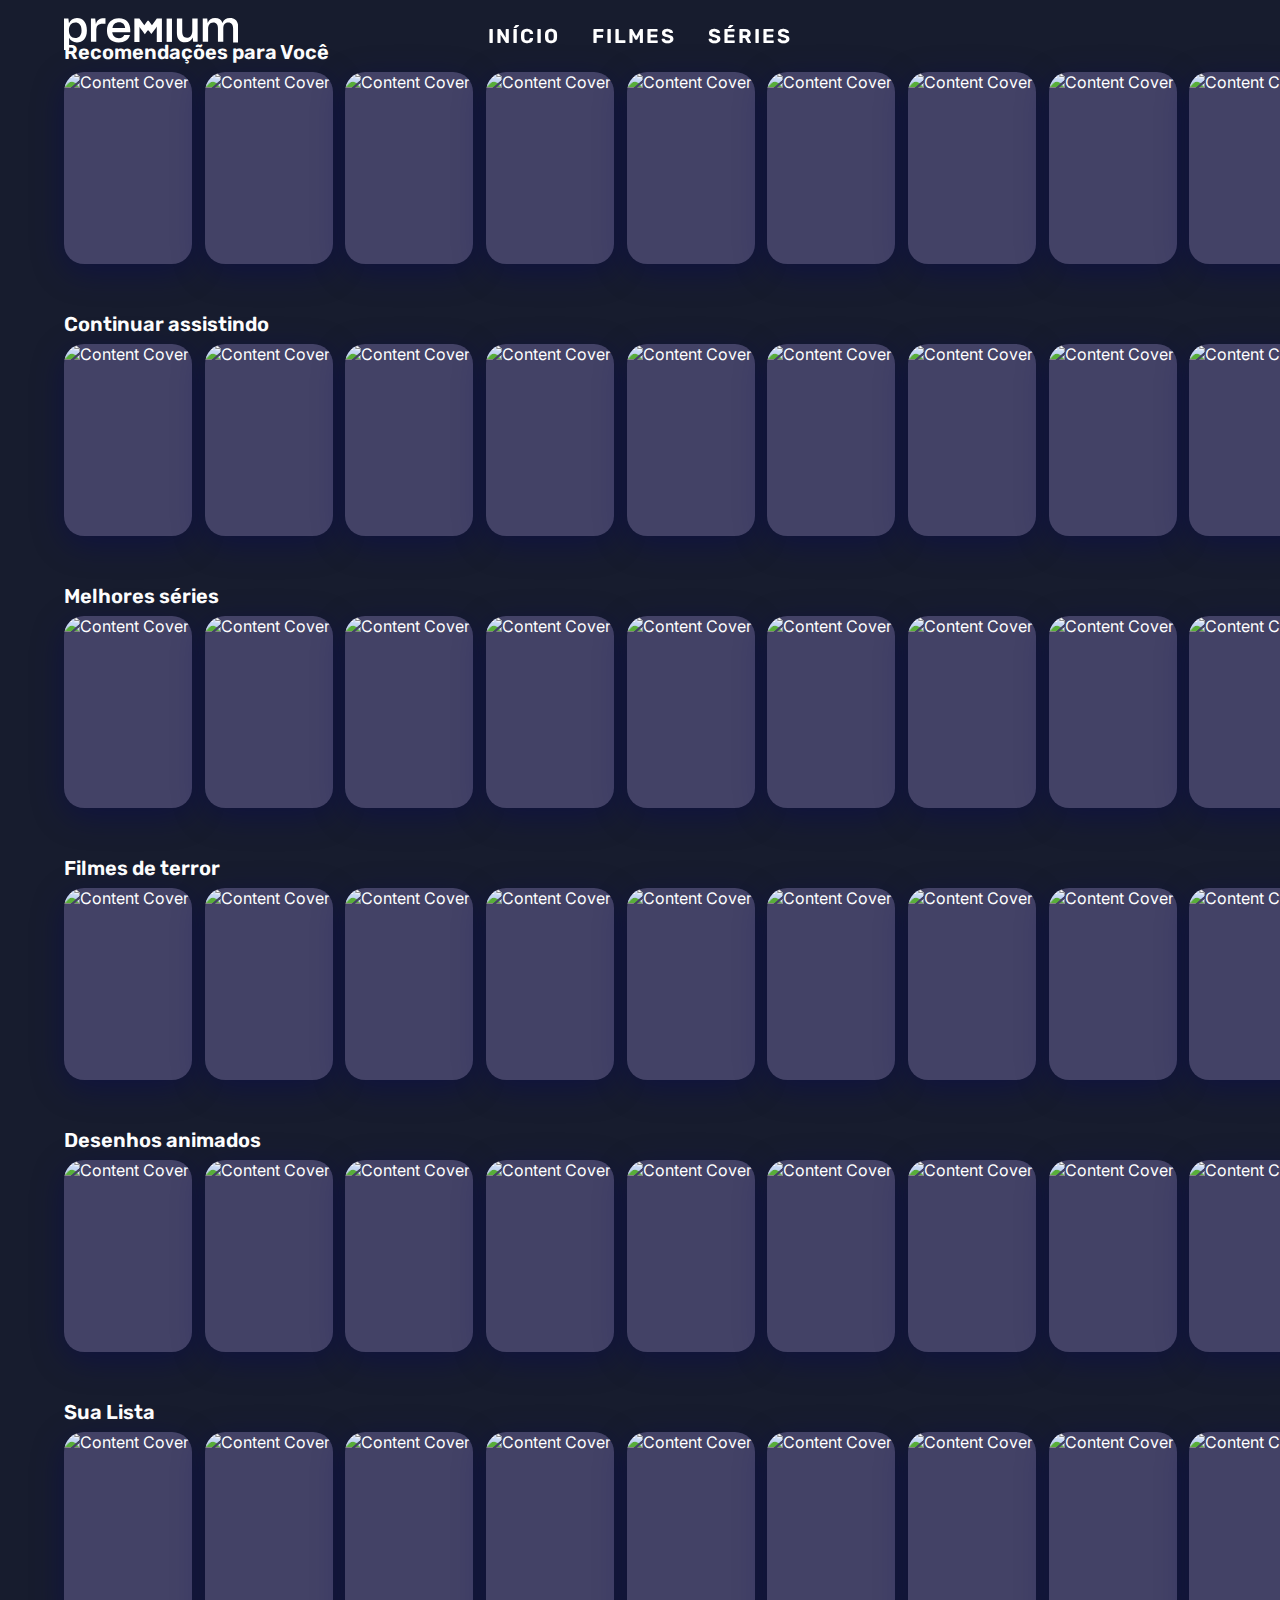
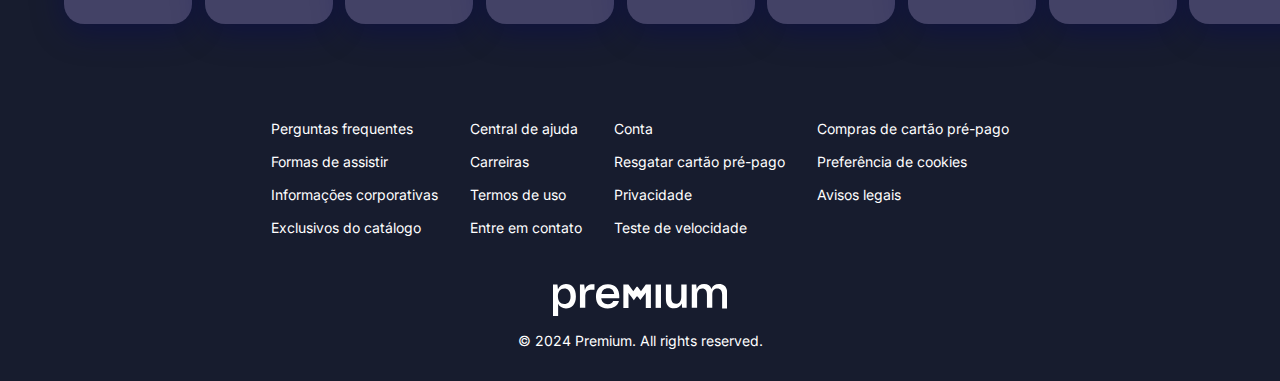
==== home.html @ 7eb05e2a "Add home page and favicon" ====
<!DOCTYPE html>
<html lang="pt-br">
  <head>
    <title>Premium</title>
    <meta charset="UTF-8" />
    <meta name="viewport" content="width=device-width, initial-scale=1.0" />

    <script src="https://kit.fontawesome.com/fde0a8fd48.js" crossorigin="anonymous"></script>
    <link rel="stylesheet" href="/styles/shared/general.css" />
    <link rel="stylesheet" href="/styles/shared/header.css" />
    <link rel="stylesheet" href="/styles/shared/footer.css" />
    <link rel="stylesheet" href="/styles/home.css" />
  </head>

  <body>
    <main>

      <!-- BARRA DE NAVEGAÇÃO -->
      <header class="header">
        <div>
          <a href="home.html">
            <svg id="logo" xmlns="http://www.w3.org/2000/svg" viewBox="0 0 815 149.66">
            <g fill="currentColor">
              <path d="M0,2.66h20.6l2.65,22.23C29.1,10.07,41.77,0,60.68,0c28.17,0,46.32,20.33,46.32,57v2.66c0,35.91-19.47,54.53-46.7,54.53-17.96,0-30.06-8.17-36.3-21.47v56.94H0V2.66ZM82,59.17v-2.29c0-23.49-12.03-35.9-29.02-35.9-18.14,0-29.98,13.94-29.98,35.52v1.91c0,21.19,11.27,34.75,29.4,34.75s29.6-12.22,29.6-33.99Z"/>
              <path d="M126,2.66h19.98l3.4,26.99c4.4-18.8,16.6-27.99,38.19-27.99h6.43v25h-10.94c-25.92,0-32.06,9.02-32.06,34.02v50.98h-25V2.66Z"/>
              <path d="M201,59.88v-2.64c0-34.48,21.65-56.53,55.64-56.53,37.6,0,53.36,26.76,53.36,54.45v11.49h-84.31c2.09,17.71,13.1,27.51,31.14,27.51,13.1,0,21.08-5.28,24.88-14.51h26.78c-6.46,21.86-24.12,34.86-52.6,34.86-36.84,0-54.88-21.1-54.88-54.64ZM226.81,46.66h59.28c-1.71-16.72-10.83-27.17-28.31-27.17s-28.31,9.88-30.97,27.17Z"/>
              <path d="M480,2.66h25v109h-25V2.66Z"/>
              <path d="M528,70.15V2.66h25v60.8c0,17.1,5.31,28.88,22.17,28.88s24.83-13.49,24.83-32.87V2.66h25v109h-20.88l-2.28-20.85c-5.69,14.22-17.46,23.13-35.31,23.13-26.01,0-38.53-16.68-38.53-43.79Z"/>
              <path d="M776.5.31c-17.67,0-29.83,8.93-35.34,22.8-4.75-14.25-15.77-22.8-34.39-22.8-17.29,0-28.88,8.93-34.58,22.61l-2.28-20.26h-20.9v109h25v-58.52c0-18.81,7.76-31.73,23.85-31.73s22.15,12.35,22.15,27.74v62.51h25v-61.94c0-16.53,6.71-28.31,23-28.31s23,11.59,23,28.69v64.73h24V43.82c.26-27.17-12.85-43.51-38.5-43.51Z"/>
              <polygon points="457.9 2.83 457.9 112.66 433.94 112.66 433.94 39.92 429.91 46.73 420.9 58.54 408.42 75.12 395.98 58.07 390.84 58.07 378.13 75.65 365.51 58.69 356.32 46.52 353.06 40.89 353.06 112.66 329.1 112.66 329.1 2.83 352.72 2.83 375.51 33.75 390.84 12.55 395.98 12.55 411.37 33.62 434.18 2.83 457.9 2.83"/>
            </g>
            </svg>
          </a>
        </div>

        <nav class="navbar">
          <a class="nav-link" href="home.html"><span class="text-xxl">Início</span></a>
          <a class="nav-link" href="#"><span class="text-xxl">Filmes</span></a>
          <a class="nav-link" href="#"><span class="text-xxl">Séries</span></a>
        </nav>

        <div class="header-icons">
          <div class="search-container icon-box glass-hover">
            <input class="search-bar" type="text" placeholder="Buscar filmes ou séries">
            <button class="search-icon"><i class="fa-solid fa-magnifying-glass"></i></button>
          </div>

          <!-- <a href="#" class="icon-box glass-hover"><i class="fa-solid fa-magnifying-glass"></i></a> -->
          <a href="#" class="icon-box glass-hover"><i class="fa-regular fa-bookmark"></i></a>
          <a href="#" class="icon-box glass-hover"><i class="fa-regular fa-user"></i></a>
        </div>
      </header>

      <!-- BLOCO DO FILME -->
      <section class="page-content">

        <section class="home-row">
          <span class="row-title">Recomendações para Você</span>
          
          <div class="content-slider">
            <a href="#"><img src="https://a.ltrbxd.com/resized/film-poster/5/1/5/2/3/51523-city-of-god-0-1000-0-1500-crop.jpg?v=7517ea94ce" alt="Content Cover"></a>

            <a href="#"><img src="https://a.ltrbxd.com/resized/sm/upload/hf/o9/fn/p4/adogswill-ms-0-1000-0-1500-crop.jpg" alt="Content Cover"></a>

            <a href="#"><img src="https://a.ltrbxd.com/resized/film-poster/7/0/5/2/2/1/705221-furiosa-a-mad-max-saga-0-1000-0-1500-crop.jpg" alt="Content Cover"></a>

            <a href="#"><img src="https://a.ltrbxd.com/resized/film-poster/6/1/7/4/4/3/617443-dune-part-two-0-1000-0-1500-crop.jpg" alt="Content Cover"></a>

            <a href="#"><img src="https://a.ltrbxd.com/resized/film-poster/4/6/2/8/7/0/462870-deadpool-wolverine-0-1000-0-1500-crop.jpg?v=1aa778d2c6" alt="Content Cover"></a>

            <a href="#"><img src="https://a.ltrbxd.com/resized/film-poster/9/2/1/5/7/8/921578-inside-out-2-0-1000-0-1500-crop.jpg?v=efa25e5cca" alt="Content Cover"></a>

            <a href="#"><img src="https://a.ltrbxd.com/resized/film-poster/6/1/9/5/1/0/619510-the-hunger-games-the-ballad-of-songbirds-snakes-0-1000-0-1500-crop.jpg?v=180f24b89f" alt="Content Cover"></a>

            <a href="#"><img src="https://a.ltrbxd.com/resized/alternative-poster/7/1/0/3/5/2/p/1eqYQyHr5bTXv6jtrQHN26LbBFv-0-1000-0-1500-crop.jpg?v=d8da349268" alt="Content Cover"></a>

            <a href="#"><img src="https://a.ltrbxd.com/resized/film-poster/2/7/7/0/6/4/277064-barbie-0-1000-0-1500-crop.jpg?v=1b83dc7a71" alt="Content Cover"></a>

            <a href="#"><img src="https://a.ltrbxd.com/resized/film-poster/7/5/5/5/6/4/755564-the-holdovers-0-1000-0-1500-crop.jpg?v=99bbdd8955" alt="Content Cover"></a>
          </div>
        </section>

        <section class="home-row">
          <span class="row-title">Continuar assistindo</span>
        
          <div class="content-slider">
            <a href="#"><img src="https://a.ltrbxd.com/resized/sm/upload/hf/o9/fn/p4/adogswill-ms-0-1000-0-1500-crop.jpg" alt="Content Cover"></a>

            <a href="#"><img src="https://a.ltrbxd.com/resized/alternative-poster/7/8/4/3/2/8/p/bAFmcrCpXsJis5q0aaXvCz3dTiX-0-1000-0-1500-crop.jpg?v=0d462642e3" alt="Content Cover"></a>

            <a href="#"><img src="https://a.ltrbxd.com/resized/film-poster/8/2/2/0/9/3/822093-anatomy-of-a-fall-0-1000-0-1500-crop.jpg?v=4efab8aedc" alt="Content Cover"></a>

            <a href="#"><img src="https://a.ltrbxd.com/resized/film-poster/5/7/8/7/7/4/578774-kingdom-of-the-planet-of-the-apes-0-1000-0-1500-crop.jpg" alt="Content Cover"></a>

            <a href="#"><img src="https://a.ltrbxd.com/resized/sm/upload/8v/f1/qw/aa/bg7K6VtUG7Ew70gQj6SSroD5d4R-0-1000-0-1500-crop.jpg" alt="Content Cover"></a>

            <a href="#"><img src="https://a.ltrbxd.com/resized/film-poster/7/0/6/0/8/3/706083-wonka-0-1000-0-1500-crop.jpg?v=d4bd6afd7f" alt="Content Cover"></a>

            <a href="#"><img src="https://a.ltrbxd.com/resized/film-poster/7/6/4/8/9/0/764890-the-iron-claw-0-1000-0-1500-crop.jpg?v=321a07c4f2" alt="Content Cover"></a>

            <a href="#"><img src="https://a.ltrbxd.com/resized/film-poster/5/4/2/0/0/5/542005-teenage-mutant-ninja-turtles-mutant-mayhem-0-1000-0-1500-crop.jpg?v=1b29c3c041" alt="Content Cover"></a>

            <a href="#"><img src="https://a.ltrbxd.com/resized/film-poster/9/5/2/8/1/2/952812-american-fiction-0-1000-0-1500-crop.jpg?v=fbc2c6daf1" alt="Content Cover"></a>

            <a href="#"><img src="https://a.ltrbxd.com/resized/film-poster/4/7/0/4/8/47048-the-exorcist-0-1000-0-1500-crop.jpg?v=897c9aa211" alt="Content Cover"></a>
          </div>
        </section>
        
        <section class="home-row">
          <span class="row-title">Melhores séries</span>
        
          <div class="content-slider">
            <a href="#"><img src="https://i.pinimg.com/736x/e4/6a/57/e46a5791f5dfbf78ba6a5c0e56dc497e.jpg" alt="Content Cover"></a>

            <a href="#"><img src="https://i.pinimg.com/564x/2c/97/3b/2c973ba951f5068992cb6c814704445b.jpg" alt="Content Cover"></a>

            <a href="#"><img src="https://i.pinimg.com/564x/a8/23/27/a8232744273102c0bf70e2310cc5dc37.jpg" alt="Content Cover"></a>

            <a href="#"><img src="https://i.pinimg.com/564x/fb/38/8e/fb388e9d77de6870698784a0af933c0e.jpg" alt="Content Cover"></a>

            <a href="#"><img src="https://i.pinimg.com/564x/d0/28/8b/d0288b5c796334301d01c36493f5205b.jpg" alt="Content Cover"></a>

            <a href="#"><img src="https://i.pinimg.com/736x/12/89/06/1289062d273498c618229deaf74338e9.jpg" alt="Content Cover"></a>

            <a href="#"><img src="https://i.pinimg.com/564x/90/76/ef/9076eff980900fb73a3ebcb2ddfc170e.jpg" alt="Content Cover"></a>

            <a href="#"><img src="https://i.pinimg.com/564x/99/7e/8b/997e8b577cef7695a2e6e82b309147e2.jpg" alt="Content Cover"></a>

            <a href="#"><img src="https://i.pinimg.com/564x/20/0d/d4/200dd4685d86de8a7dc8c2edca19c80d.jpg" alt="Content Cover"></a>

            <a href="#"><img src="https://i.pinimg.com/564x/d1/4e/79/d14e790460639ba28131018df6e95e09.jpg" alt="Content Cover"></a>
          </div>
        </section>

        <section class="home-row">
          <span class="row-title">Filmes de terror</span>
          
          <div class="content-slider">
            <a href="#"><img src="https://a.ltrbxd.com/resized/sm/upload/8v/f1/qw/aa/bg7K6VtUG7Ew70gQj6SSroD5d4R-0-1000-0-1500-crop.jpg" alt="Content Cover"></a>
            
            <a href="#"><img src="https://a.ltrbxd.com/resized/film-poster/6/8/2/5/4/7/682547-nope-0-1000-0-1500-crop.jpg?v=d6a6158cc3" alt="Content Cover"></a>

            <a href="#"><img src="https://a.ltrbxd.com/resized/film-poster/3/7/0/1/7/8/370178-the-first-omen-0-1000-0-1500-crop.jpg?v=ee3160fca0" alt="Content Cover"></a>

            <a href="#"><img src="https://a.ltrbxd.com/resized/sm/upload/7s/m2/bw/d0/caoYMcjUamGoBVy65i1AHJBvdzw-0-1000-0-1500-crop.jpg?v=88d9d6cce4" alt="Content Cover"></a>

            <a href="#"><img src="https://a.ltrbxd.com/resized/film-poster/3/5/3/1/1/7/353117-get-out-0-1000-0-1500-crop.jpg?v=136acec030" alt="Content Cover"></a>

            <a href="#"><img src="https://a.ltrbxd.com/resized/sm/upload/t3/qn/vs/p5/s5fH3GqFcHbi2F0NSBSh4KRNTc0-0-1000-0-1500-crop.jpg?v=01880125bb" alt="Content Cover"></a>

            <a href="#"><img src="https://a.ltrbxd.com/resized/film-poster/4/7/0/4/8/47048-the-exorcist-0-1000-0-1500-crop.jpg?v=897c9aa211" alt="Content Cover"></a>

            <a href="#"><img src="https://a.ltrbxd.com/resized/film-poster/4/3/3/8/6/3/433863-the-lighthouse-0-1000-0-1500-crop.jpg?v=ee97005537" alt="Content Cover"></a>

            <a href="#"><img src="https://a.ltrbxd.com/resized/sm/upload/w3/47/76/am/6uDpMsdn8bbZScDptbika5JEtSH-0-1000-0-1500-crop.jpg?v=ee603d8e3b" alt="Content Cover"></a>

            <a href="#"><img src="https://a.ltrbxd.com/resized/film-poster/6/7/7/5/7/1/677571-the-black-phone-0-1000-0-1500-crop.jpg?v=45a499c08d" alt="Content Cover"></a>
          </div>
        </section>

        <section class="home-row">
          <span class="row-title">Desenhos animados</span>
        
          <div class="content-slider">
            <a href="#"><img src="https://www.boredpanda.com/blog/wp-content/uploads/2022/03/cartoon-shows-45-6242f05ae46e7__700.jpg" alt="Content Cover"></a>

            <a href="#"><img src="https://i.pinimg.com/originals/c5/b5/d1/c5b5d18eae64dbfea483cc2752add3df.jpg" alt="Content Cover"></a>

            <a href="#"><img src="https://www.boredpanda.com/blog/wp-content/uploads/2022/03/cartoon-shows-16-6242bd8ef0444__700.jpg" alt="Content Cover"></a>

            <a href="#"><img src="https://www.boredpanda.com/blog/wp-content/uploads/2022/03/cartoon-shows-28-6242c166a52cc__700.jpg" alt="Content Cover"></a>

            <a href="#"><img src="https://www.boredpanda.com/blog/wp-content/uploads/2023/09/65128ea8c3b6e_cartoon-shows.jpg" alt="Content Cover"></a>

            <a href="#"><img src="https://www.boredpanda.com/blog/wp-content/uploads/2022/03/cartoon-shows-23-6242c02e769ef__700.jpg" alt="Content Cover"></a>

            <a href="#"><img src="https://www.boredpanda.com/blog/wp-content/uploads/2022/03/cartoon-shows-4-6242afae9e0ce__700.jpg" alt="Content Cover"></a>

            <a href="#"><img src="https://www.boredpanda.com/blog/wp-content/uploads/2022/03/cartoon-shows-48-6242f117308fd__700.jpg" alt="Content Cover"></a>

            <a href="#"><img src="https://www.boredpanda.com/blog/wp-content/uploads/2022/03/cartoon-shows-56-6242fe199727c__700.jpg" alt="Content Cover"></a>

            <a href="#"><img src="https://a.ltrbxd.com/resized/film-poster/4/7/0/4/8/47048-the-exorcist-0-1000-0-1500-crop.jpg?v=897c9aa211" alt="Content Cover"></a>
          </div>
        </section>

        <section class="home-row">
          <span class="row-title">Sua Lista</span>
        
          <div class="content-slider">
            <a href="#"><img src="https://a.ltrbxd.com/resized/sm/upload/xk/25/lu/0m/mi2Axov7Hy20wieoGfrbqDWLjSr-0-1000-0-1500-crop.jpg?v=dd1e90619a" alt="Content Cover"></a>

            <a href="#"><img src="https://a.ltrbxd.com/resized/sm/upload/g4/4m/0c/6s/rD8SvOTCCJ2VIpIV7GUwUKD1Kzc-0-1000-0-1500-crop.jpg?v=e780d1b7d3" alt="Content Cover"></a>

            <a href="#"><img src="https://i.pinimg.com/564x/87/21/46/872146374c2ab39530a7893063515b59.jpg" alt="Content Cover"></a>

            <a href="#"><img src="https://i.pinimg.com/564x/33/27/cd/3327cd760f8506e801d02579e9ff8962.jpg" alt="Content Cover"></a>

            <a href="#"><img src="https://a.ltrbxd.com/resized/film-poster/4/6/2/8/7/0/462870-deadpool-wolverine-0-1000-0-1500-crop.jpg?v=1aa778d2c6" alt="Content Cover"></a>

            <a href="#"><img src="https://i.pinimg.com/564x/bb/19/dd/bb19dd3b624ad5d9e625584a7236bcf5.jpg" alt="Content Cover"></a>

            <a href="#"><img src="https://a.ltrbxd.com/resized/film-poster/4/0/6/7/7/5/406775-joker-0-1000-0-1500-crop.jpg?v=e4ea7f98cc" alt="Content Cover"></a>

            <a href="#"><img src="https://i.pinimg.com/564x/13/27/1f/13271ffeb3c19539e0710f1c08e93612.jpg" alt="Content Cover"></a>

            <a href="#"><img src="https://a.ltrbxd.com/resized/film-poster/4/9/0/6/2/49062-howl-s-moving-castle-0-1000-0-1500-crop.jpg?v=fde81bda52" alt="Content Cover"></a>

            <a href="#"><img src="https://a.ltrbxd.com/resized/sm/upload/xx/io/jp/45/the-truman-show-0-1000-0-1500-crop.jpg?v=704ba393f7" alt="Content Cover"></a>
          </div>
        </section>

      </section>

      <footer class="footer">
        <div class="footer-wrapper">
          <div class="footer-container">
            <div>
              <ul>
                <li><a class="link-primary" href="#">Perguntas frequentes</a></li>
                <li><a class="link-primary" href="#">Formas de assistir</a></li>
                <li><a class="link-primary" href="#">Informações corporativas</a></li>
                <li><a class="link-primary" href="#">Exclusivos do catálogo</a></li>
              </ul>
            </div>

            <div>
              <ul>
                <li><a class="link-primary" href="#">Central de ajuda</a></li>
                <li><a class="link-primary" href="#">Carreiras</a></li>
                <li><a class="link-primary" href="#">Termos de uso</a></li>
                <li><a class="link-primary" href="#">Entre em contato</a></li>
              </ul>
            </div>
            <div>
                <ul>
                <li><a class="link-primary" href="#">Conta</a></li>
                <li><a class="link-primary" href="#">Resgatar cartão pré-pago</a></li>
                <li><a class="link-primary" href="#">Privacidade</a></li>
                <li><a class="link-primary" href="#">Teste de velocidade</a></li>

                </ul>
            </div>
            <div>
              <ul>
                <li><a class="link-primary" href="#">Compras de cartão pré-pago</a></li>
                <li><a class="link-primary" href="#">Preferência de cookies</a></li>
                <li><a class="link-primary" href="#">Avisos legais</a></li>
              </ul>
            </div>
          </div>

          <div class="logo-container">
            <svg id="logo" xmlns="http://www.w3.org/2000/svg" viewBox="0 0 815 149.66">
              <g fill="currentColor">
                <path d="M0,2.66h20.6l2.65,22.23C29.1,10.07,41.77,0,60.68,0c28.17,0,46.32,20.33,46.32,57v2.66c0,35.91-19.47,54.53-46.7,54.53-17.96,0-30.06-8.17-36.3-21.47v56.94H0V2.66ZM82,59.17v-2.29c0-23.49-12.03-35.9-29.02-35.9-18.14,0-29.98,13.94-29.98,35.52v1.91c0,21.19,11.27,34.75,29.4,34.75s29.6-12.22,29.6-33.99Z"/>
                <path d="M126,2.66h19.98l3.4,26.99c4.4-18.8,16.6-27.99,38.19-27.99h6.43v25h-10.94c-25.92,0-32.06,9.02-32.06,34.02v50.98h-25V2.66Z"/>
                <path d="M201,59.88v-2.64c0-34.48,21.65-56.53,55.64-56.53,37.6,0,53.36,26.76,53.36,54.45v11.49h-84.31c2.09,17.71,13.1,27.51,31.14,27.51,13.1,0,21.08-5.28,24.88-14.51h26.78c-6.46,21.86-24.12,34.86-52.6,34.86-36.84,0-54.88-21.1-54.88-54.64ZM226.81,46.66h59.28c-1.71-16.72-10.83-27.17-28.31-27.17s-28.31,9.88-30.97,27.17Z"/>
                <path d="M480,2.66h25v109h-25V2.66Z"/>
                <path d="M528,70.15V2.66h25v60.8c0,17.1,5.31,28.88,22.17,28.88s24.83-13.49,24.83-32.87V2.66h25v109h-20.88l-2.28-20.85c-5.69,14.22-17.46,23.13-35.31,23.13-26.01,0-38.53-16.68-38.53-43.79Z"/>
                <path d="M776.5.31c-17.67,0-29.83,8.93-35.34,22.8-4.75-14.25-15.77-22.8-34.39-22.8-17.29,0-28.88,8.93-34.58,22.61l-2.28-20.26h-20.9v109h25v-58.52c0-18.81,7.76-31.73,23.85-31.73s22.15,12.35,22.15,27.74v62.51h25v-61.94c0-16.53,6.71-28.31,23-28.31s23,11.59,23,28.69v64.73h24V43.82c.26-27.17-12.85-43.51-38.5-43.51Z"/>
                <polygon points="457.9 2.83 457.9 112.66 433.94 112.66 433.94 39.92 429.91 46.73 420.9 58.54 408.42 75.12 395.98 58.07 390.84 58.07 378.13 75.65 365.51 58.69 356.32 46.52 353.06 40.89 353.06 112.66 329.1 112.66 329.1 2.83 352.72 2.83 375.51 33.75 390.84 12.55 395.98 12.55 411.37 33.62 434.18 2.83 457.9 2.83"/>
              </g>
            </svg>
            <span>© 2024 Premium. All rights reserved.</span>
          </div>
        </div>
      </footer>
    </main>
  
  </body>
</html>
---- styles/shared/general.css ----
@import url("https://fonts.googleapis.com/css2?family=Inter:ital,opsz,wght@0,14..32,100..900;1,14..32,100..900&family=Rubik:ital,wght@0,300..900;1,300..900&display=swap");

/* ---------- UTILS ---------- */
:root {
  --alt-ff: "Rubik", sans-serif;

  --size-xxxs: 0.25rem;
  --size-xxs: 0.5rem;
  --size-xs: 0.75rem;
  --size-s: 0.875rem;
  --size-m: 1rem;
  --size-l: 1.25rem;
  --size-xl: 1.5rem;
  --size-xxl: 2rem;
  --size-xxxl: 4rem;

  --main-clr: #f55e00;
  --alt-clr: #e6b91e;
  --main-text-clr: #fff;
  --sec-text-clr: #ababab;
  --bg-clr: #171c2e;
  --sec-bg-clr: #434266;

  font-family: "Inter", sans-serif;
  font-size: 100%;
}
:root:focus {
  border-radius: 4px;
  margin: 4px;
  outline: outset 1px solid white;
}
* {
  box-sizing: border-box;
  padding: 0;
  margin: 0;
  transition: 0.2s;
}

body {
  position: relative;
  width: 100%;
  height: 100%;

  color: white;
  background-color: var(--bg-clr);
}

main {
  display: grid;
  position: relative;
  grid-template-areas:
    ". header ."
    ". content ."
    "footer footer footer";
  grid-template-columns: 1fr 90% 1fr;
}
.header {grid-area: header;}
.page-content {grid-area: content;}
.footer {grid-area: footer;}

a {
  text-decoration: none;
  color: unset;
}

img {
  object-fit: cover;
  width: 100%;
  height: 100%;
}

.link-primary:hover {
  text-decoration: underline;
  color: var(--main-clr);
}
.btn {
  --r: var(--size-s);
  box-shadow: 0 8px 32px 0 rgba(0, 0, 96, 0.35);
  background-color: var(--sec-bg-clr);
  color: var(--main-text-clr);

  border-radius: var(--r);
  border: none;
  cursor: pointer;
}
.btn:hover {
  background-color: var(--main-clr);
  color: var(--bg-clr);
}
.glass,
.glass-hover:hover {
  background: rgba(255, 255, 255, 0.2);
  box-shadow: 0 8px 32px 0 rgba(31, 38, 135, 0.37);
  backdrop-filter: blur(4px);
  border-radius: var(--r);
  border: 1px solid rgba(255, 255, 255, 0.18);
}

.content-slider {
  display: grid;
  grid-auto-flow: column;
  grid-auto-columns: max(10%, 128px);
  gap: max(1.1%, 0.75rem);
  overflow-y: visible;  
  /* overflow-x: hidden; */
}
.content-slider a {
  box-shadow: 0 8px 32px 0 rgba(0, 0, 96, 0.35);
  
  aspect-ratio: 2 / 3 ;
  border-radius: 1.25rem;
  background-color: var(--sec-bg-clr);
  overflow: hidden;
}
.content-slider a:hover{
  transform: scale(1.05);
}
---- styles/shared/header.css ----
.header {
  position: sticky;

  top: 1rem;
  display: grid;
  grid-template-columns: 1fr 2fr 1fr;

  align-items: center;
  gap: 1rem;
  /* background-color: yellowgreen; */

  --r: 1rem;
}
.header.glass {
  padding: 1rem;
  margin-inline: -1rem;
}
.header > * {
  display: flex;
}
#logo {
  height: 2rem;
}
.navbar {
  justify-self: center;
}
.nav-link {
  --clr: var(--main-text-clr);
  --spacing: var(--size-xxs);
  color: var(--clr);
  font-family: var(--alt-ff);
  font-size: var(--size-l);
  font-weight: 600;
  letter-spacing: 2px;

  text-transform: uppercase;
  padding: var(--spacing) 1rem;
}
.nav-link > * {
  position: relative;
}

.nav-link:hover > *::after,
.nav-link[active] > *::after {
  content: "";
  position: absolute;
  background-color: var(--clr);
  width: 100%;
  height: 0.25rem;
  border-radius: 100rem;
  left: 0;
  bottom: calc(var(--spacing) * -1);
}
.nav-link:hover {
  --clr: var(--sec-text-clr);
}
.nav-link[active] {
  --clr: var(--main-clr);
}

/*  */
.search-container {
  position: relative;;
  display: flex;
}
.search-bar,
.search-icon {
  color: var(--main-text-clr);
  border: none;
  outline: none;
  background-color: transparent;
}
.search-bar {
  display: none;
  padding: 0.75rem;
  padding-right: 4rem;
}
.search-container:focus .search-bar{
  display: block;
}
.header-icons {
  align-items: center;
  justify-content: end;
  gap: 0.5rem;
}
.icon-box,
.search-icon {
  display: flex;
  border: 1px solid transparent;
  cursor: pointer;
}
.header-icons svg {
  aspect-ratio: 1;
  font-size: 1rem;
  padding: 12px;
}
---- styles/shared/footer.css ----
.footer {
  margin-top: 4rem;
  /* background-color: black; */
  padding: 2rem 5%;
  width: 100%;
}
.footer-wrapper{
  display: flex;
  flex-direction: column;
  width: 50%;
  margin-inline: auto;
  
  gap: 3rem;
  font-size: 0.875rem;
  align-items: center;
}
.footer-container{
  display: grid;
  grid-auto-flow: column;
  grid-auto-columns: 1fr;

  gap: 2rem;
}
.footer-container ul{
  
  list-style: none;
  display: grid;
  gap: 1rem;
  width: max-content;
}
.logo-container{
  display: flex;
  gap: 1rem;
  align-items: center;
  flex-direction: column;
}
---- styles/home.css ----
.page-content{
  display: grid;
  gap: 3rem;
}

.row-title{
  font-size: 1.25rem;
  font-family: var(--alt-ff);
  font-weight: 600;
}

.home-row{
  display: grid;
  gap: 0.5rem
}
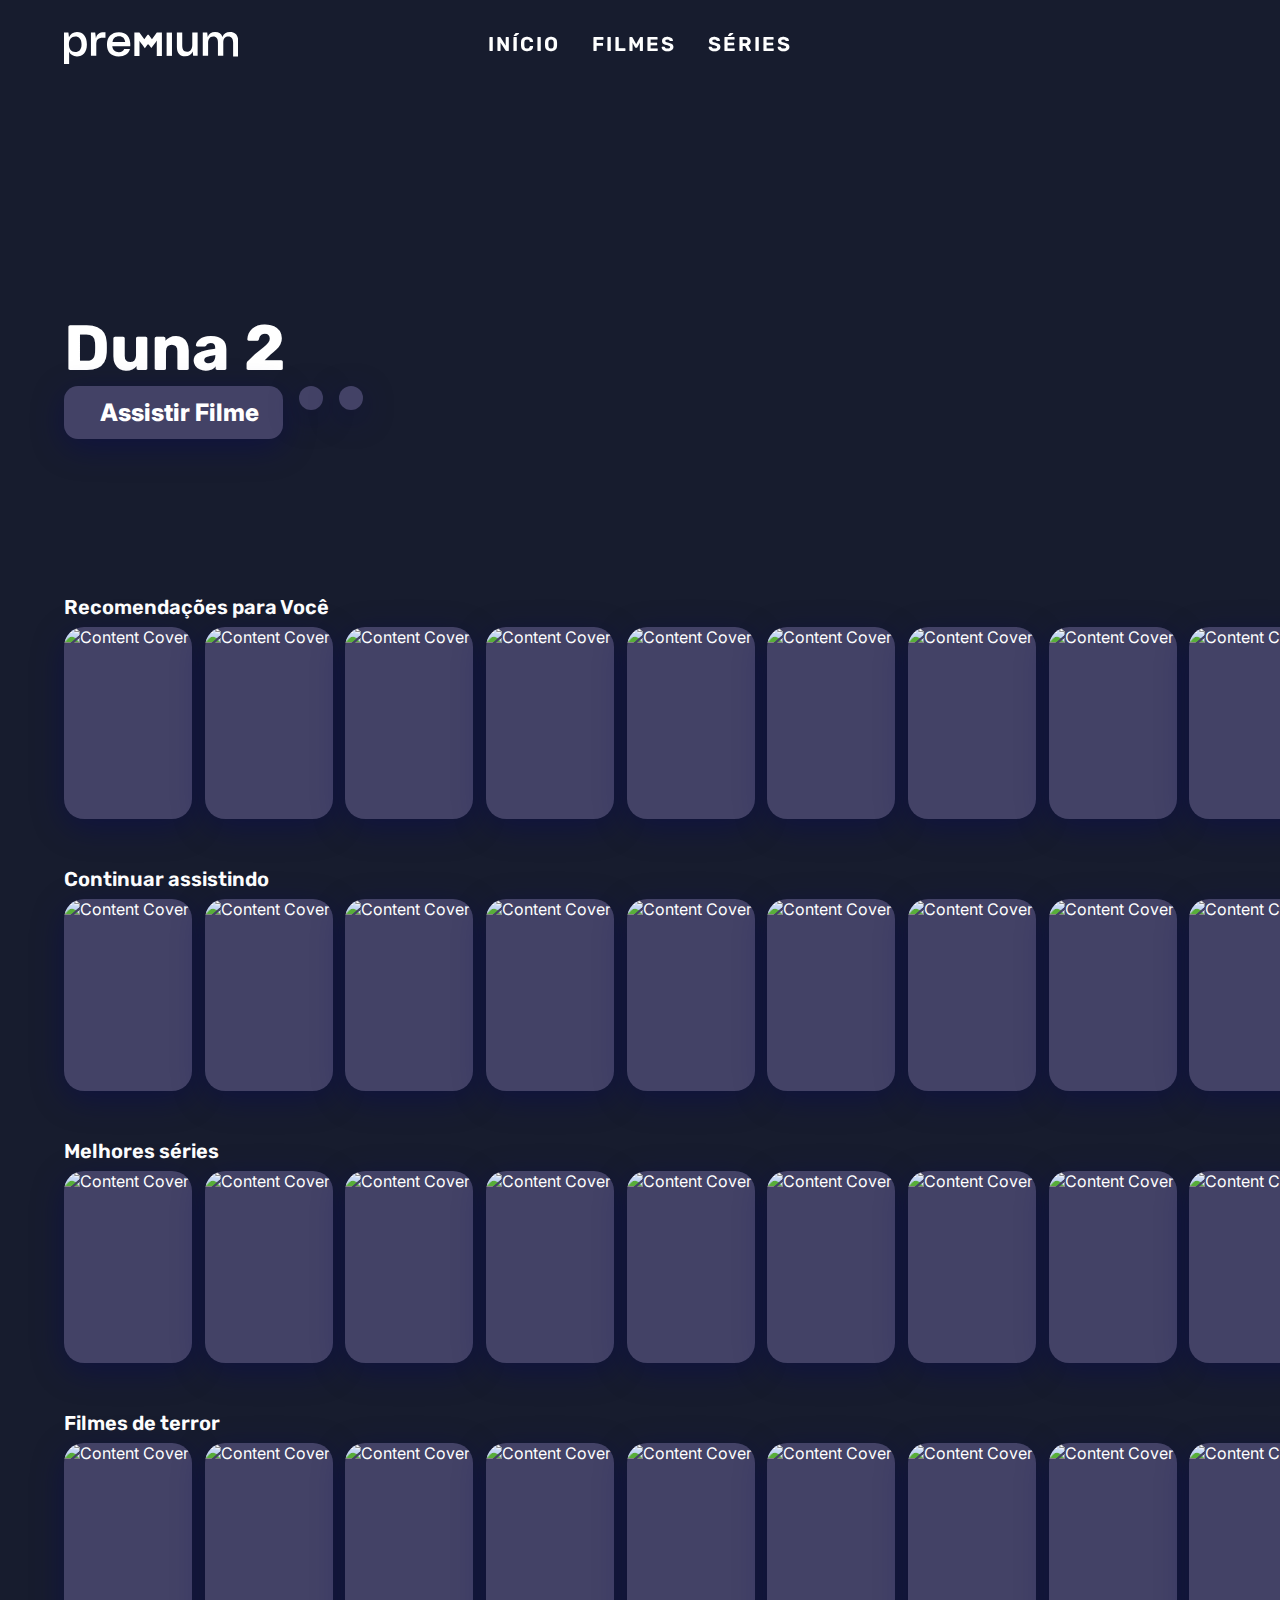
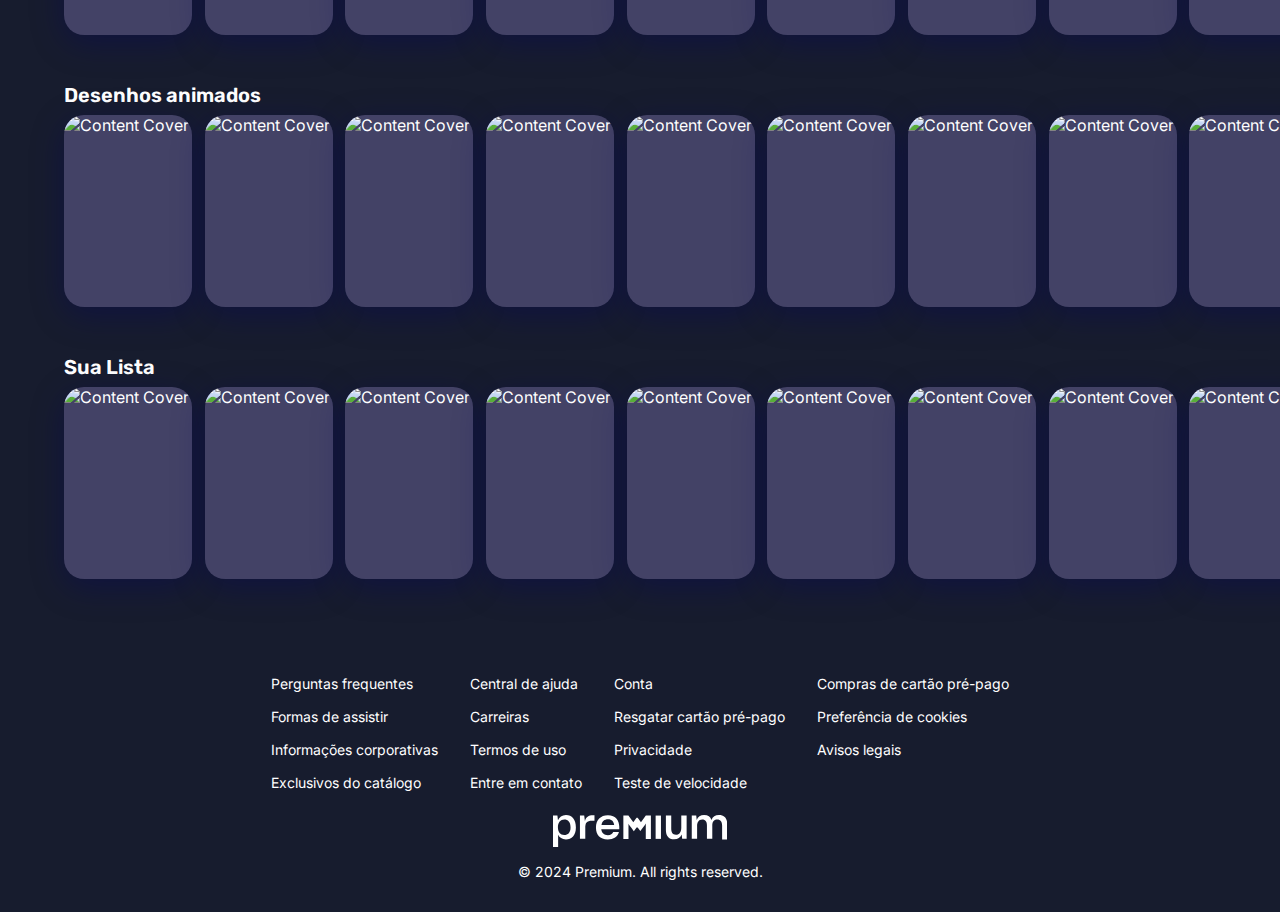
==== commit e59b9438: "Add responsiveness" ====
--- a/home.html
+++ b/home.html
@@ -4,21 +4,23 @@
     <title>Premium</title>
     <meta charset="UTF-8" />
     <meta name="viewport" content="width=device-width, initial-scale=1.0" />
-
-    <script src="https://kit.fontawesome.com/fde0a8fd48.js" crossorigin="anonymous"></script>
+    
+    <link rel="icon" type="image/x-icon" href="./assets/favicon.svg">
     <link rel="stylesheet" href="/styles/shared/general.css" />
     <link rel="stylesheet" href="/styles/shared/header.css" />
     <link rel="stylesheet" href="/styles/shared/footer.css" />
-    <link rel="stylesheet" href="/styles/home.css" />
+    <link rel="stylesheet" href="/styles/home.css"/>
+    <script src="https://kit.fontawesome.com/fde0a8fd48.js" crossorigin="anonymous"></script>
   </head>
 
   <body>
+    <div class="fade-out"></div>
     <main>
 
       <!-- BARRA DE NAVEGAÇÃO -->
       <header class="header">
-        <div>
-          <a href="home.html">
+        <div class="logo-wrapper">
+          <a class="logo-link" href="home.html">
             <svg id="logo" xmlns="http://www.w3.org/2000/svg" viewBox="0 0 815 149.66">
             <g fill="currentColor">
               <path d="M0,2.66h20.6l2.65,22.23C29.1,10.07,41.77,0,60.68,0c28.17,0,46.32,20.33,46.32,57v2.66c0,35.91-19.47,54.53-46.7,54.53-17.96,0-30.06-8.17-36.3-21.47v56.94H0V2.66ZM82,59.17v-2.29c0-23.49-12.03-35.9-29.02-35.9-18.14,0-29.98,13.94-29.98,35.52v1.91c0,21.19,11.27,34.75,29.4,34.75s29.6-12.22,29.6-33.99Z"/>
@@ -33,6 +35,8 @@
           </a>
         </div>
 
+        <i id="menu-icon" class="fa-solid fa-bars"></i>
+
         <nav class="navbar">
           <a class="nav-link" href="home.html"><span class="text-xxl">Início</span></a>
           <a class="nav-link" href="#"><span class="text-xxl">Filmes</span></a>
@@ -47,23 +51,44 @@
 
           <!-- <a href="#" class="icon-box glass-hover"><i class="fa-solid fa-magnifying-glass"></i></a> -->
           <a href="#" class="icon-box glass-hover"><i class="fa-regular fa-bookmark"></i></a>
+
           <a href="#" class="icon-box glass-hover"><i class="fa-regular fa-user"></i></a>
         </div>
       </header>
 
+
       <!-- BLOCO DO FILME -->
       <section class="page-content">
 
+        <section class="hero">
+          <h1 class="content-title">Duna 2</h1>
+            <div class="content-btns">
+              <button class="play-btn btn">
+                <span><i class="fa-solid fa-play"></i></span>
+                <span>Assistir Filme</span>
+              </button>
+              
+              <button class="content-btn btn">
+                <span><i class="fa-solid fa-film"></i></span>
+              </button>
+
+              <button class="content-btn btn">
+                <span><i class="fa-solid fa-plus"></i></span>
+              </button>
+            </div>
+        </section>
+
+
         <section class="home-row">
           <span class="row-title">Recomendações para Você</span>
           
           <div class="content-slider">
-            <a href="#"><img src="https://a.ltrbxd.com/resized/film-poster/5/1/5/2/3/51523-city-of-god-0-1000-0-1500-crop.jpg?v=7517ea94ce" alt="Content Cover"></a>
+            <a href="movie.html"><img src="https://a.ltrbxd.com/resized/film-poster/4/9/7/6/3/1/497631-spider-man-across-the-spider-verse-0-1000-0-1500-crop.jpg?v=f2acbf1b8a" alt="Content Cover"></a>
+
+            <a href=""><img src="https://a.ltrbxd.com/resized/film-poster/5/1/5/2/3/51523-city-of-god-0-1000-0-1500-crop.jpg?v=7517ea94ce" alt="Content Cover"></a>
 
             <a href="#"><img src="https://a.ltrbxd.com/resized/sm/upload/hf/o9/fn/p4/adogswill-ms-0-1000-0-1500-crop.jpg" alt="Content Cover"></a>
 
-            <a href="#"><img src="https://a.ltrbxd.com/resized/film-poster/7/0/5/2/2/1/705221-furiosa-a-mad-max-saga-0-1000-0-1500-crop.jpg" alt="Content Cover"></a>
-
             <a href="#"><img src="https://a.ltrbxd.com/resized/film-poster/6/1/7/4/4/3/617443-dune-part-two-0-1000-0-1500-crop.jpg" alt="Content Cover"></a>
 
             <a href="#"><img src="https://a.ltrbxd.com/resized/film-poster/4/6/2/8/7/0/462870-deadpool-wolverine-0-1000-0-1500-crop.jpg?v=1aa778d2c6" alt="Content Cover"></a>
@@ -84,7 +109,7 @@
           <span class="row-title">Continuar assistindo</span>
         
           <div class="content-slider">
-            <a href="#"><img src="https://a.ltrbxd.com/resized/sm/upload/hf/o9/fn/p4/adogswill-ms-0-1000-0-1500-crop.jpg" alt="Content Cover"></a>
+            <a href="show.html"><img src="https://www.boredpanda.com/blog/wp-content/uploads/2022/03/cartoon-shows-23-6242c02e769ef__700.jpg" alt="Content Cover"></a>
 
             <a href="#"><img src="https://a.ltrbxd.com/resized/alternative-poster/7/8/4/3/2/8/p/bAFmcrCpXsJis5q0aaXvCz3dTiX-0-1000-0-1500-crop.jpg?v=0d462642e3" alt="Content Cover"></a>
 
@@ -114,7 +139,7 @@
 
             <a href="#"><img src="https://i.pinimg.com/564x/2c/97/3b/2c973ba951f5068992cb6c814704445b.jpg" alt="Content Cover"></a>
 
-            <a href="#"><img src="https://i.pinimg.com/564x/a8/23/27/a8232744273102c0bf70e2310cc5dc37.jpg" alt="Content Cover"></a>
+            <a href="#"><img src="https://a.ltrbxd.com/resized/sm/upload/we/60/gr/ru/LOVE%20DEATH-0-1000-0-1500-crop.jpg?v=2df580b44a" alt="Content Cover"></a>
 
             <a href="#"><img src="https://i.pinimg.com/564x/fb/38/8e/fb388e9d77de6870698784a0af933c0e.jpg" alt="Content Cover"></a>
 
@@ -193,8 +218,8 @@
             <a href="#"><img src="https://a.ltrbxd.com/resized/sm/upload/g4/4m/0c/6s/rD8SvOTCCJ2VIpIV7GUwUKD1Kzc-0-1000-0-1500-crop.jpg?v=e780d1b7d3" alt="Content Cover"></a>
 
             <a href="#"><img src="https://i.pinimg.com/564x/87/21/46/872146374c2ab39530a7893063515b59.jpg" alt="Content Cover"></a>
-
-            <a href="#"><img src="https://i.pinimg.com/564x/33/27/cd/3327cd760f8506e801d02579e9ff8962.jpg" alt="Content Cover"></a>
+            
+            <a href="#"><img src="https://a.ltrbxd.com/resized/film-poster/4/7/4/4/7/4/474474-everything-everywhere-all-at-once-0-1000-0-1500-crop.jpg?v=281f1a041e" alt="Content Cover"></a>
 
             <a href="#"><img src="https://a.ltrbxd.com/resized/film-poster/4/6/2/8/7/0/462870-deadpool-wolverine-0-1000-0-1500-crop.jpg?v=1aa778d2c6" alt="Content Cover"></a>
 
@@ -268,5 +293,7 @@
       </footer>
     </main>
   
+    <script type="module" src="./scripts/home.js"></script>
+
   </body>
 </html>
--- a/styles/shared/general.css
+++ b/styles/shared/general.css
@@ -1,6 +1,6 @@
 @import url("https://fonts.googleapis.com/css2?family=Inter:ital,opsz,wght@0,14..32,100..900;1,14..32,100..900&family=Rubik:ital,wght@0,300..900;1,300..900&display=swap");
 
-/* ---------- UTILS ---------- */
+/* -------------------- UTILS -------------------- */
 :root {
   --alt-ff: "Rubik", sans-serif;
 
@@ -16,9 +16,9 @@
 
   --main-clr: #f55e00;
   --alt-clr: #e6b91e;
-  --main-text-clr: #fff;
+  --text-clr: #fff;
   --sec-text-clr: #ababab;
-  --bg-clr: #171c2e;
+  --bg-clr: 23, 28, 46;
   --sec-bg-clr: #434266;
 
   font-family: "Inter", sans-serif;
@@ -38,34 +38,73 @@
 
 body {
   position: relative;
+  max-width: 100%;
+  height: 100%;
+
+  color: white;
+  background-color: rgba(var(--bg-clr));
+}
+
+/* ---------- GLOBAL ---------- */
+
+body::before {
+  content: "";
+  background: url("https://images2.alphacoders.com/131/1317118.jpeg") no-repeat
+    center center;
+  background-size: cover;
+  opacity: 0.7; /* Ajuste a opacidade conforme necessário */
+  /* z-index: 0; */
+}
+.fade-out,
+body::before {
+  position: absolute;
+  top: 0;
+  left: 0;
   width: 100%;
-  height: 100%;
-
-  color: white;
-  background-color: var(--bg-clr);
+  height: 70vh; /* Ajuste a altura do fade out conforme necessário */
+  pointer-events: none; /* Para garantir que o fade out não afete a interação com elementos abaixo */
+}
+.fade-out {
+  background: linear-gradient(
+    0deg,
+    rgba(var(--bg-clr), 1) 0%,
+    transparent 70%,
+    rgba(var(--bg-clr), 0.5) 99%
+  );
+}
+.page-content {
+  margin-top: 40vh;
 }
 
 main {
-  display: grid;
+  display: flex;
+  flex-direction: column;
   position: relative;
-  grid-template-areas:
-    ". header ."
-    ". content ."
-    "footer footer footer";
-  grid-template-columns: 1fr 90% 1fr;
-}
-.header {grid-area: header;}
-.page-content {grid-area: content;}
-.footer {grid-area: footer;}
+
+  margin-inline: auto;
+
+  max-width: 100%;
+  overflow-x: hidden;
+}
+.header,
+.page-content {
+  width: 90%;
+  margin-inline: auto;
+}
 
 a {
   text-decoration: none;
   color: unset;
 }
-
+svg {
+  aspect-ratio: 1;
+}
+#logo {
+  aspect-ratio: unset;
+}
 img {
   object-fit: cover;
-  width: 100%;
+  max-width: 100%;
   height: 100%;
 }
 
@@ -77,7 +116,7 @@
   --r: var(--size-s);
   box-shadow: 0 8px 32px 0 rgba(0, 0, 96, 0.35);
   background-color: var(--sec-bg-clr);
-  color: var(--main-text-clr);
+  color: var(--text-clr);
 
   border-radius: var(--r);
   border: none;
@@ -85,33 +124,284 @@
 }
 .btn:hover {
   background-color: var(--main-clr);
-  color: var(--bg-clr);
-}
+  color: rgba(var(--bg-clr));
+}
+
+.glass,
+.glass-hover {
+  border: 1px solid transparent;
+  --clr: 255, 255, 255;
+}
+
 .glass,
 .glass-hover:hover {
-  background: rgba(255, 255, 255, 0.2);
+  background: rgba(var(--clr), 0.2);
   box-shadow: 0 8px 32px 0 rgba(31, 38, 135, 0.37);
   backdrop-filter: blur(4px);
   border-radius: var(--r);
-  border: 1px solid rgba(255, 255, 255, 0.18);
-}
-
+  border: 1px solid rgba(255, 255, 255, 0.15);
+}
+
+/* ---------- CONTENT ---------- */
+.hero {
+  margin-bottom: 12vh;
+}
+.content {
+  width: 920px;
+}
+.content-container {
+  display: flex;
+  flex-direction: column;
+  gap: 0.75rem;
+}
+.content-directors {
+  font-size: var(--size-m);
+  flex-wrap: wrap;
+  display: flex;
+  gap: 1rem;
+}
+.content-title {
+  font-size: var(--size-xxxl);
+  font-family: var(--alt-ff);
+}
+.content-btns {
+  display: flex;
+  flex-wrap: wrap;
+  min-width: fit-content;
+  gap: 1rem;
+}
+.content-btns .btn:hover {
+  transform: scale(1.05);
+}
+.content-btns svg {
+  font-size: 1.5rem;
+}
+.content-btn > * {
+  display: flex;
+  padding: 0.75rem;
+  aspect-ratio: 1;
+}
+.content-btn {
+  height: max-content;
+}
+.play-btn {
+  font-family: Inter;
+  font-weight: 800;
+  display: flex;
+  align-items: center;
+  padding: 0.75rem 1.5rem;
+
+  gap: 0.75rem;
+  min-width: max-content;
+  font-size: 1.5rem;
+}
+.content-info {
+  font-size: var(--size-s);
+  display: flex;
+  height: 1.5rem;
+  align-items: center;
+  justify-content: space-between;
+}
+.info-wrapper {
+  display: flex;
+  height: inherit;
+  gap: 1rem;
+
+  min-width: fit-content;
+  align-items: center;
+}
+.content-genres {
+  display: flex;
+  gap: 8px;
+  flex-wrap: wrap;
+}
+.genre {
+  text-transform: capitalize;
+  --r: 8px;
+  padding: 4px 8px;
+}
+.genre:hover {
+  background-color: var(--main-clr);
+  color: rgba(var(--bg-clr));
+  border-color: var(--main-clr);
+}
+.age-rating {
+  height: 1.5rem;
+}
+.content-summary {
+  line-height: 1.5;
+  width: 100%;
+}
+
+/*  SLIDER  */
 .content-slider {
   display: grid;
   grid-auto-flow: column;
   grid-auto-columns: max(10%, 128px);
   gap: max(1.1%, 0.75rem);
-  overflow-y: visible;  
-  /* overflow-x: hidden; */
+  /* overflow: hidden; */
 }
 .content-slider a {
   box-shadow: 0 8px 32px 0 rgba(0, 0, 96, 0.35);
-  
-  aspect-ratio: 2 / 3 ;
+
+  aspect-ratio: 2 / 3;
   border-radius: 1.25rem;
   background-color: var(--sec-bg-clr);
   overflow: hidden;
 }
-.content-slider a:hover{
+.content-slider a:hover {
   transform: scale(1.05);
 }
+
+@media (max-width: 990px) {
+  .content {
+    width: 100%;
+  }
+}
+@media (max-width: 768px) {
+  .content-info {
+    height: fit-content;
+    gap: 0.5rem;
+    flex-direction: column;
+    align-items: start;
+  }
+  .content-title{font-size: max(7vw, 2rem);}
+}
+
+@media (max-width: 425px) {
+  .content-summary {
+    font-size: 14px;
+  }
+  .play-btn {
+    max-width: 100%;
+  }
+}
+/* ---------- EXTRA ---------- */
+.extra {
+  display: grid;
+  gap: 1.25rem;
+  margin-top: 16vh;
+  max-width: 100%;
+  min-width: 0;
+
+}
+.extra-nav {
+  width: 100%;
+  display: flex;
+  flex-wrap: wrap;
+
+  gap: 2rem;
+}
+.nav-btn {
+  --spacing: 0.5rem;
+  --clr: var(--sec-bg-clr);
+
+  border: none;
+  background: none;
+  cursor: pointer;
+
+  font-family: var(--alt-ff);
+  text-transform: uppercase;
+  font-size: 1.5rem;
+  color: var(--clr);
+}
+.nav-btn > * {
+  position: relative;
+}
+.nav-btn:hover > *::after,
+.nav-btn[active] > *::after {
+  content: "";
+  position: absolute;
+  background-color: var(--clr);
+  width: 100%;
+  height: 0.25rem;
+  border-radius: 100rem;
+  left: 0;
+  bottom: calc(var(--spacing) * -1);
+}
+.nav-btn:hover {
+  --clr: var(--sec-text-clr);
+}
+.nav-btn[active] {
+  --clr: var(--main-clr);
+}
+
+/* ------- EPISODES ------- */
+.episodes-grid {
+  min-width: 0;
+  counter-reset: episode;
+  display: grid;
+  grid-template-columns: repeat(auto-fit, minmax(400px, 1fr));
+  margin-inline: -1.25rem;
+  gap: 8px;
+}
+.ep-card {
+  counter-increment: episode;
+  display: grid;
+  gap: 0.5rem;
+
+  padding: 1.25rem;
+  padding-bottom: 2.5rem;
+  --r: 1.25rem;
+}
+.ep-card:hover .ep-img svg {
+  display: block;
+}
+.ep-img {
+  position: relative;
+  width: 100%;
+  background-color: var(--sec-bg-clr);
+  aspect-ratio: 16 / 9;
+  border-radius: 0.75rem;
+  overflow: hidden;
+  cursor: pointer;
+}
+.ep-img svg {
+  position: absolute;
+  top: 50%;
+  left: 50%;
+  display: none;
+
+  /* font-size: max(2rem,3vw); */
+  transform: translateX(-50%) translateY(-50%);
+  z-index: 1;
+}
+.ep-img:hover img {
+  filter: brightness(75%);
+}
+.ep-info {
+  display: grid;
+  gap: 0.5rem;
+  grid-template-columns: 1fr max-content 1.5rem min-content;
+
+  align-items: center;
+}
+/* .ep-title::after {
+  content: counter(episode);
+} */
+.ep-title::before {
+  content: counter(episode) ".";
+}
+.ep-age-rating {
+  display: flex;
+}
+.ep-info button {
+  aspect-ratio: 1;
+  --r: 8px;
+  background-color: rgba(var(--bg-clr));
+  font-size: 0.875rem;
+}
+.ep-info button span {
+  padding: 0.375rem;
+}
+
+@media (max-width: 768px) {
+  .episodes-grid {
+    margin-inline: 0;
+  }
+}
+@media (max-width: 425px) {
+  .episodes-grid {
+    grid-template-columns: unset;
+  }
+}
--- a/styles/shared/header.css
+++ b/styles/shared/header.css
@@ -1,31 +1,41 @@
 .header {
+  z-index: 1000;
   position: sticky;
+  top: 1.5rem;
+  display: grid;
+  grid-template-columns: 1fr auto 1fr;
+  align-items: center;
+  justify-content: space-between;
 
-  top: 1rem;
-  display: grid;
-  grid-template-columns: 1fr 2fr 1fr;
-
+  /* background-color: rgba(102, 51, 153, 0.4); */
+  --r: 1rem;
+}
+.header > *{
+  display: flex;
+  height: 100%;
   align-items: center;
-  gap: 1rem;
-  /* background-color: yellowgreen; */
-
-  --r: 1rem;
+}
+.header > div{
+  min-width: 60px;  
+}
+#logo {
+  height: 2rem;
+}
+.logo-link{
+  align-self: flex-end;
+  display: flex;
+}
+#menu-icon{
+  cursor: pointer;
+  display: none;
 }
 .header.glass {
   padding: 1rem;
   margin-inline: -1rem;
 }
-.header > * {
-  display: flex;
-}
-#logo {
-  height: 2rem;
-}
-.navbar {
-  justify-self: center;
-}
+
 .nav-link {
-  --clr: var(--main-text-clr);
+  --clr: var(--text-clr);
   --spacing: var(--size-xxs);
   color: var(--clr);
   font-family: var(--alt-ff);
@@ -37,6 +47,7 @@
   padding: var(--spacing) 1rem;
 }
 .nav-link > * {
+  transition: unset;
   position: relative;
 }
 
@@ -65,7 +76,7 @@
 }
 .search-bar,
 .search-icon {
-  color: var(--main-text-clr);
+  color: var(--text-clr);
   border: none;
   outline: none;
   background-color: transparent;
@@ -86,7 +97,6 @@
 .icon-box,
 .search-icon {
   display: flex;
-  border: 1px solid transparent;
   cursor: pointer;
 }
 .header-icons svg {
@@ -94,3 +104,37 @@
   font-size: 1rem;
   padding: 12px;
 }
+@media (max-width: 768px) {
+
+  .header {display: flex;}
+  .header-icons a{display: none;}
+}
+
+@media (max-width: 650px) {
+  .navbar{
+    display: none;
+  }
+  #menu-icon{
+    width: 1.5rem;
+    display: block;
+    order: 0;
+  }
+  .logo-link{align-self: center;}
+}
+
+@media (max-width: 425px) {
+  
+  #menu-icon{width: 7vw;}
+  .header-icons{
+    order: 3;
+    display: block;
+  }
+  .search-container{
+    width: fit-content;
+  }
+  .search-icon svg{
+    font-size: 7vw;
+  }
+  #logo{height: 7vw;}
+  .logo-wrapper{order: 1;}
+}--- a/styles/shared/footer.css
+++ b/styles/shared/footer.css
@@ -1,36 +1,43 @@
 .footer {
-  margin-top: 4rem;
   /* background-color: black; */
+  margin-top: 5%;
   padding: 2rem 5%;
   width: 100%;
 }
 .footer-wrapper{
   display: flex;
   flex-direction: column;
-  width: 50%;
+  width: 100%;
   margin-inline: auto;
   
-  gap: 3rem;
+  gap: 1.5rem;
   font-size: 0.875rem;
   align-items: center;
+  overflow: hidden;
 }
 .footer-container{
   display: grid;
   grid-auto-flow: column;
-  grid-auto-columns: 1fr;
 
   gap: 2rem;
 }
 .footer-container ul{
-  
   list-style: none;
+  text-wrap: wrap;
   display: grid;
   gap: 1rem;
-  width: max-content;
+  /* width: max-content; */
 }
 .logo-container{
   display: flex;
   gap: 1rem;
   align-items: center;
   flex-direction: column;
+}
+@media (max-width: 768px) {
+  
+  .footer-container{
+    grid-template-columns: repeat(2, 1fr);
+    grid-template-rows: repeat(2, 1fr);
+  }
 }--- a/styles/home.css
+++ b/styles/home.css
@@ -1,9 +1,12 @@
+body::before{
+  background-image: url("https://images.alphacoders.com/135/thumb-1920-1354224.jpeg");
+}
 .page-content{
+  margin-top: 30vh;
   display: grid;
   gap: 3rem;
 }
-
-.row-title{
+.row-title {
   font-size: 1.25rem;
   font-family: var(--alt-ff);
   font-weight: 600;
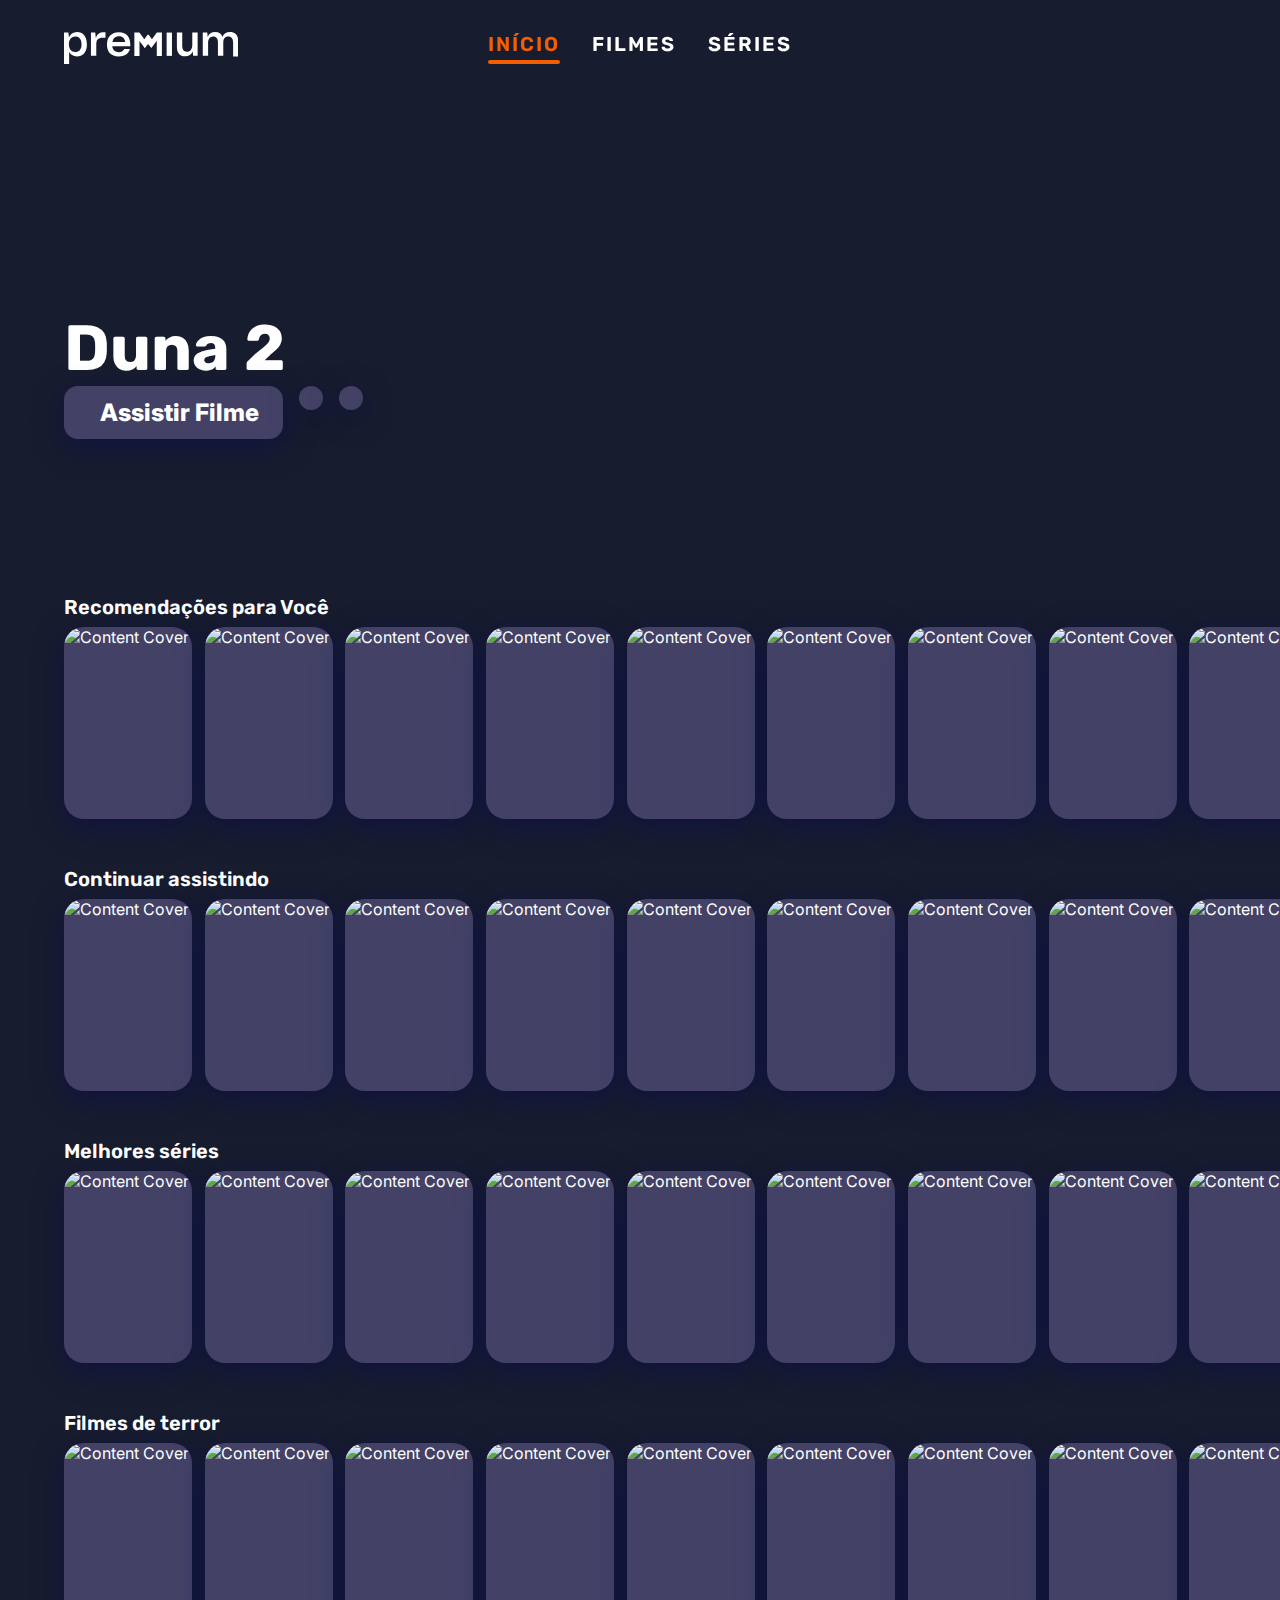
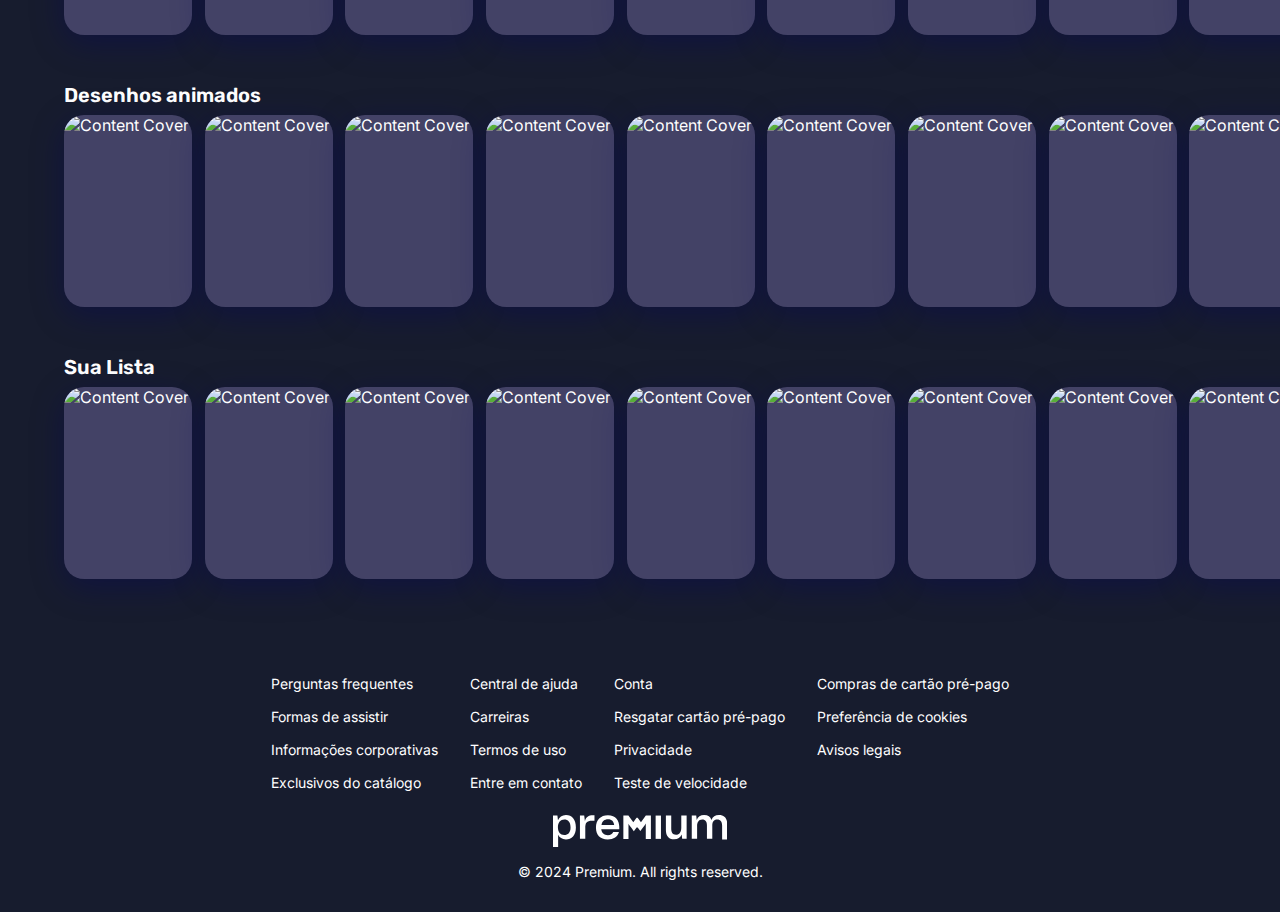
==== commit eff203da: "Add active home header navbar" ====
--- a/home.html
+++ b/home.html
@@ -38,7 +38,7 @@
         <i id="menu-icon" class="fa-solid fa-bars"></i>
 
         <nav class="navbar">
-          <a class="nav-link" href="home.html"><span class="text-xxl">Início</span></a>
+          <a class="nav-link" href="home.html" active="true"><span class="text-xxl">Início</span></a>
           <a class="nav-link" href="#"><span class="text-xxl">Filmes</span></a>
           <a class="nav-link" href="#"><span class="text-xxl">Séries</span></a>
         </nav>
--- a/styles/shared/general.css
+++ b/styles/shared/general.css
@@ -69,8 +69,7 @@
     0deg,
     rgba(var(--bg-clr), 1) 0%,
     transparent 70%,
-    rgba(var(--bg-clr), 0.5) 99%
-  );
+    rgba(var(--bg-clr), 0.5) 99%);
 }
 .page-content {
   margin-top: 40vh;
@@ -276,6 +275,7 @@
     max-width: 100%;
   }
 }
+
 /* ---------- EXTRA ---------- */
 .extra {
   display: grid;
@@ -331,7 +331,7 @@
   min-width: 0;
   counter-reset: episode;
   display: grid;
-  grid-template-columns: repeat(auto-fit, minmax(400px, 1fr));
+  grid-template-columns: repeat(auto-fit, minmax(350px, 1fr));
   margin-inline: -1.25rem;
   gap: 8px;
 }
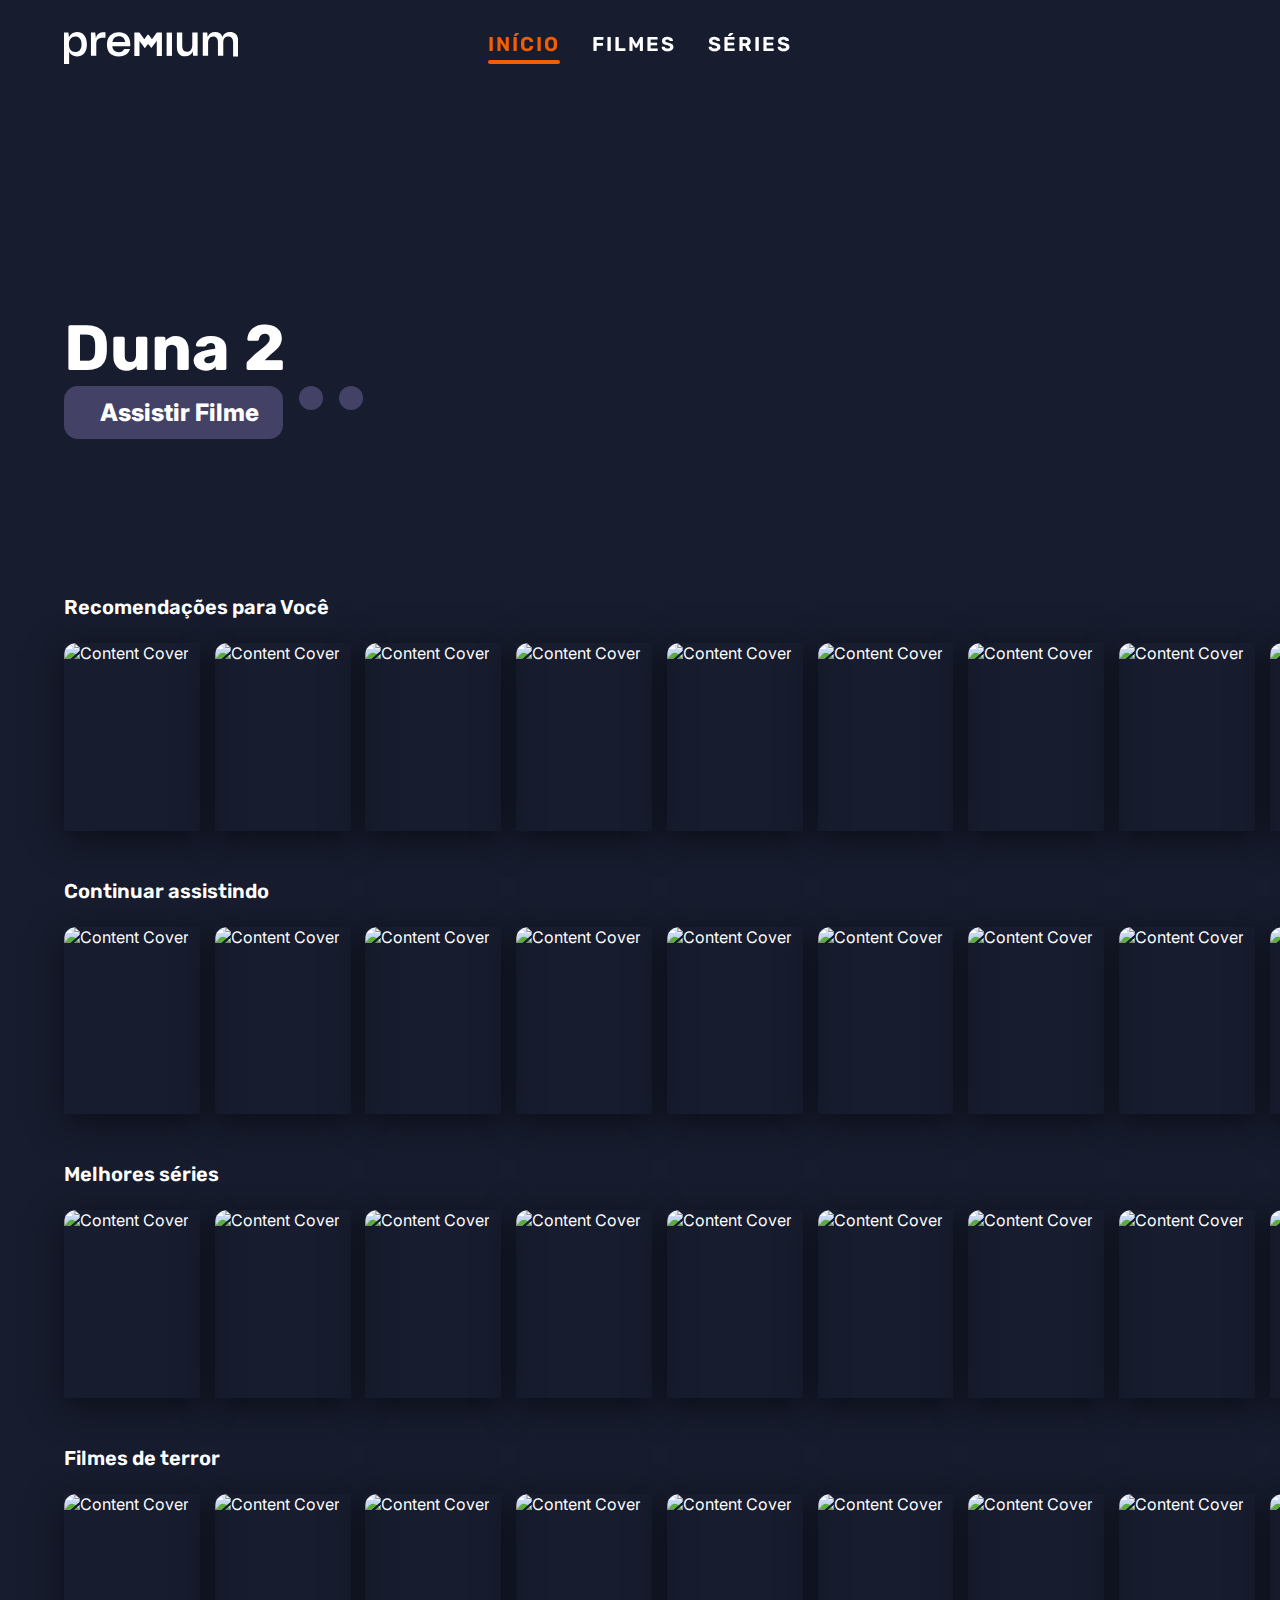
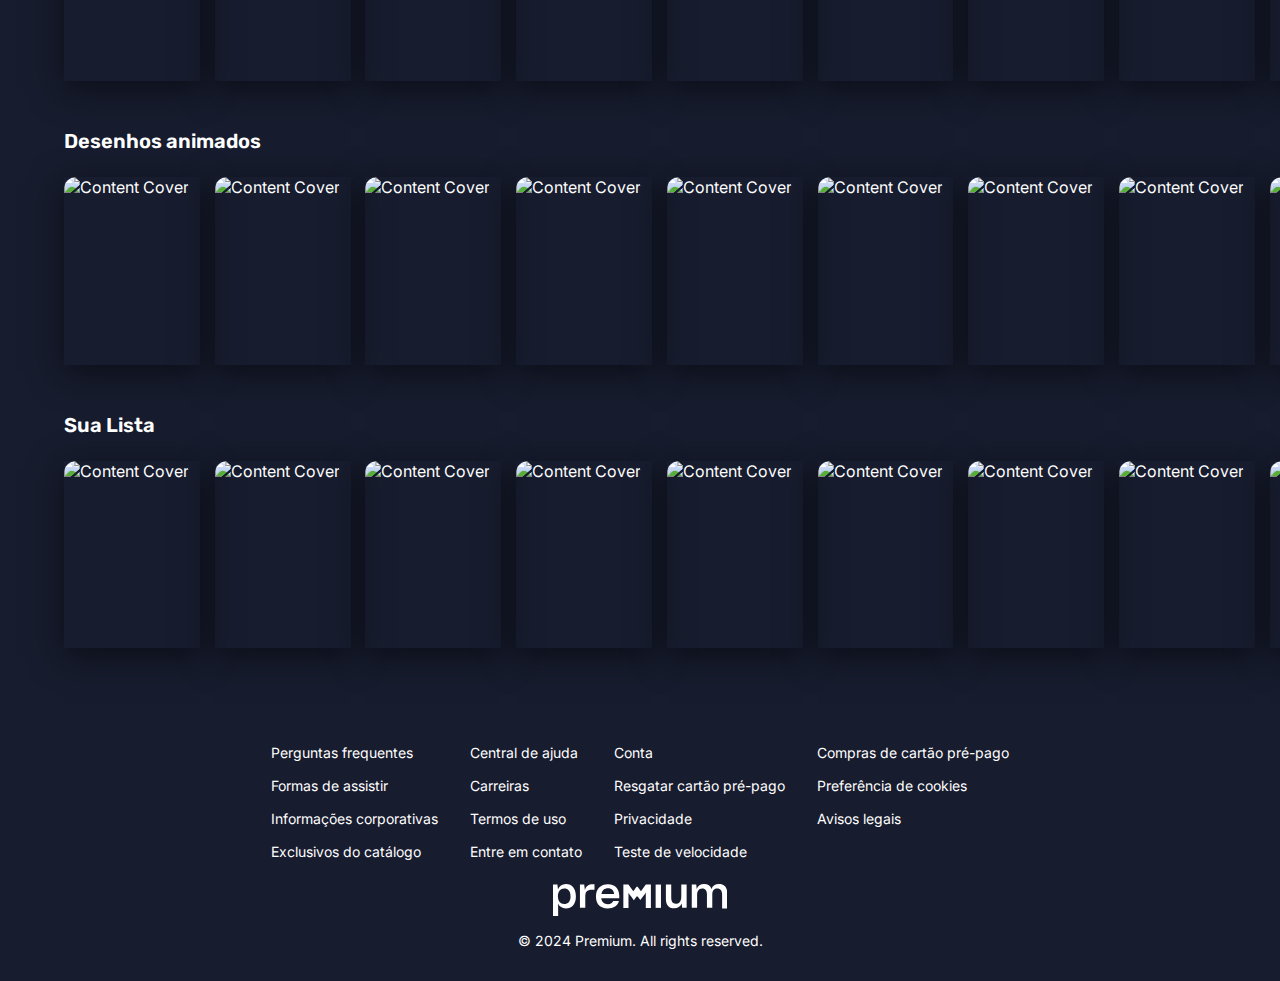
==== commit 749a48e2: "Final" ====
--- a/home.html
+++ b/home.html
@@ -1,299 +1,688 @@
 <!DOCTYPE html>
 <html lang="pt-br">
   <head>
-    <title>Premium</title>
-    <meta charset="UTF-8" />
-    <meta name="viewport" content="width=device-width, initial-scale=1.0" />
-    
-    <link rel="icon" type="image/x-icon" href="./assets/favicon.svg">
-    <link rel="stylesheet" href="/styles/shared/general.css" />
-    <link rel="stylesheet" href="/styles/shared/header.css" />
-    <link rel="stylesheet" href="/styles/shared/footer.css" />
-    <link rel="stylesheet" href="/styles/home.css"/>
-    <script src="https://kit.fontawesome.com/fde0a8fd48.js" crossorigin="anonymous"></script>
+	<title>Premium</title>
+	<meta charset="UTF-8" />
+	<meta name="viewport" content="width=device-width, initial-scale=1.0" />
+	
+	<link rel="icon" type="image/x-icon" href="./assets/favicon.svg">
+	<link rel="stylesheet" href="/styles/shared/general.css" />
+	<link rel="stylesheet" href="/styles/shared/header.css" />
+	<link rel="stylesheet" href="/styles/shared/footer.css" />
+	<link rel="stylesheet" href="/styles/home.css"/>
+	<script src="https://kit.fontawesome.com/fde0a8fd48.js" crossorigin="anonymous"></script>
   </head>
 
   <body>
-    <div class="fade-out"></div>
-    <main>
-
-      <!-- BARRA DE NAVEGAÇÃO -->
-      <header class="header">
-        <div class="logo-wrapper">
-          <a class="logo-link" href="home.html">
-            <svg id="logo" xmlns="http://www.w3.org/2000/svg" viewBox="0 0 815 149.66">
-            <g fill="currentColor">
-              <path d="M0,2.66h20.6l2.65,22.23C29.1,10.07,41.77,0,60.68,0c28.17,0,46.32,20.33,46.32,57v2.66c0,35.91-19.47,54.53-46.7,54.53-17.96,0-30.06-8.17-36.3-21.47v56.94H0V2.66ZM82,59.17v-2.29c0-23.49-12.03-35.9-29.02-35.9-18.14,0-29.98,13.94-29.98,35.52v1.91c0,21.19,11.27,34.75,29.4,34.75s29.6-12.22,29.6-33.99Z"/>
-              <path d="M126,2.66h19.98l3.4,26.99c4.4-18.8,16.6-27.99,38.19-27.99h6.43v25h-10.94c-25.92,0-32.06,9.02-32.06,34.02v50.98h-25V2.66Z"/>
-              <path d="M201,59.88v-2.64c0-34.48,21.65-56.53,55.64-56.53,37.6,0,53.36,26.76,53.36,54.45v11.49h-84.31c2.09,17.71,13.1,27.51,31.14,27.51,13.1,0,21.08-5.28,24.88-14.51h26.78c-6.46,21.86-24.12,34.86-52.6,34.86-36.84,0-54.88-21.1-54.88-54.64ZM226.81,46.66h59.28c-1.71-16.72-10.83-27.17-28.31-27.17s-28.31,9.88-30.97,27.17Z"/>
-              <path d="M480,2.66h25v109h-25V2.66Z"/>
-              <path d="M528,70.15V2.66h25v60.8c0,17.1,5.31,28.88,22.17,28.88s24.83-13.49,24.83-32.87V2.66h25v109h-20.88l-2.28-20.85c-5.69,14.22-17.46,23.13-35.31,23.13-26.01,0-38.53-16.68-38.53-43.79Z"/>
-              <path d="M776.5.31c-17.67,0-29.83,8.93-35.34,22.8-4.75-14.25-15.77-22.8-34.39-22.8-17.29,0-28.88,8.93-34.58,22.61l-2.28-20.26h-20.9v109h25v-58.52c0-18.81,7.76-31.73,23.85-31.73s22.15,12.35,22.15,27.74v62.51h25v-61.94c0-16.53,6.71-28.31,23-28.31s23,11.59,23,28.69v64.73h24V43.82c.26-27.17-12.85-43.51-38.5-43.51Z"/>
-              <polygon points="457.9 2.83 457.9 112.66 433.94 112.66 433.94 39.92 429.91 46.73 420.9 58.54 408.42 75.12 395.98 58.07 390.84 58.07 378.13 75.65 365.51 58.69 356.32 46.52 353.06 40.89 353.06 112.66 329.1 112.66 329.1 2.83 352.72 2.83 375.51 33.75 390.84 12.55 395.98 12.55 411.37 33.62 434.18 2.83 457.9 2.83"/>
-            </g>
-            </svg>
-          </a>
-        </div>
-
-        <i id="menu-icon" class="fa-solid fa-bars"></i>
-
-        <nav class="navbar">
-          <a class="nav-link" href="home.html" active="true"><span class="text-xxl">Início</span></a>
-          <a class="nav-link" href="#"><span class="text-xxl">Filmes</span></a>
-          <a class="nav-link" href="#"><span class="text-xxl">Séries</span></a>
-        </nav>
-
-        <div class="header-icons">
-          <div class="search-container icon-box glass-hover">
-            <input class="search-bar" type="text" placeholder="Buscar filmes ou séries">
-            <button class="search-icon"><i class="fa-solid fa-magnifying-glass"></i></button>
-          </div>
-
-          <!-- <a href="#" class="icon-box glass-hover"><i class="fa-solid fa-magnifying-glass"></i></a> -->
-          <a href="#" class="icon-box glass-hover"><i class="fa-regular fa-bookmark"></i></a>
-
-          <a href="#" class="icon-box glass-hover"><i class="fa-regular fa-user"></i></a>
-        </div>
-      </header>
-
-
-      <!-- BLOCO DO FILME -->
-      <section class="page-content">
-
-        <section class="hero">
-          <h1 class="content-title">Duna 2</h1>
-            <div class="content-btns">
-              <button class="play-btn btn">
-                <span><i class="fa-solid fa-play"></i></span>
-                <span>Assistir Filme</span>
-              </button>
-              
-              <button class="content-btn btn">
-                <span><i class="fa-solid fa-film"></i></span>
-              </button>
-
-              <button class="content-btn btn">
-                <span><i class="fa-solid fa-plus"></i></span>
-              </button>
-            </div>
-        </section>
-
-
-        <section class="home-row">
-          <span class="row-title">Recomendações para Você</span>
-          
-          <div class="content-slider">
-            <a href="movie.html"><img src="https://a.ltrbxd.com/resized/film-poster/4/9/7/6/3/1/497631-spider-man-across-the-spider-verse-0-1000-0-1500-crop.jpg?v=f2acbf1b8a" alt="Content Cover"></a>
-
-            <a href=""><img src="https://a.ltrbxd.com/resized/film-poster/5/1/5/2/3/51523-city-of-god-0-1000-0-1500-crop.jpg?v=7517ea94ce" alt="Content Cover"></a>
-
-            <a href="#"><img src="https://a.ltrbxd.com/resized/sm/upload/hf/o9/fn/p4/adogswill-ms-0-1000-0-1500-crop.jpg" alt="Content Cover"></a>
-
-            <a href="#"><img src="https://a.ltrbxd.com/resized/film-poster/6/1/7/4/4/3/617443-dune-part-two-0-1000-0-1500-crop.jpg" alt="Content Cover"></a>
-
-            <a href="#"><img src="https://a.ltrbxd.com/resized/film-poster/4/6/2/8/7/0/462870-deadpool-wolverine-0-1000-0-1500-crop.jpg?v=1aa778d2c6" alt="Content Cover"></a>
-
-            <a href="#"><img src="https://a.ltrbxd.com/resized/film-poster/9/2/1/5/7/8/921578-inside-out-2-0-1000-0-1500-crop.jpg?v=efa25e5cca" alt="Content Cover"></a>
-
-            <a href="#"><img src="https://a.ltrbxd.com/resized/film-poster/6/1/9/5/1/0/619510-the-hunger-games-the-ballad-of-songbirds-snakes-0-1000-0-1500-crop.jpg?v=180f24b89f" alt="Content Cover"></a>
-
-            <a href="#"><img src="https://a.ltrbxd.com/resized/alternative-poster/7/1/0/3/5/2/p/1eqYQyHr5bTXv6jtrQHN26LbBFv-0-1000-0-1500-crop.jpg?v=d8da349268" alt="Content Cover"></a>
-
-            <a href="#"><img src="https://a.ltrbxd.com/resized/film-poster/2/7/7/0/6/4/277064-barbie-0-1000-0-1500-crop.jpg?v=1b83dc7a71" alt="Content Cover"></a>
-
-            <a href="#"><img src="https://a.ltrbxd.com/resized/film-poster/7/5/5/5/6/4/755564-the-holdovers-0-1000-0-1500-crop.jpg?v=99bbdd8955" alt="Content Cover"></a>
-          </div>
-        </section>
-
-        <section class="home-row">
-          <span class="row-title">Continuar assistindo</span>
-        
-          <div class="content-slider">
-            <a href="show.html"><img src="https://www.boredpanda.com/blog/wp-content/uploads/2022/03/cartoon-shows-23-6242c02e769ef__700.jpg" alt="Content Cover"></a>
-
-            <a href="#"><img src="https://a.ltrbxd.com/resized/alternative-poster/7/8/4/3/2/8/p/bAFmcrCpXsJis5q0aaXvCz3dTiX-0-1000-0-1500-crop.jpg?v=0d462642e3" alt="Content Cover"></a>
-
-            <a href="#"><img src="https://a.ltrbxd.com/resized/film-poster/8/2/2/0/9/3/822093-anatomy-of-a-fall-0-1000-0-1500-crop.jpg?v=4efab8aedc" alt="Content Cover"></a>
-
-            <a href="#"><img src="https://a.ltrbxd.com/resized/film-poster/5/7/8/7/7/4/578774-kingdom-of-the-planet-of-the-apes-0-1000-0-1500-crop.jpg" alt="Content Cover"></a>
-
-            <a href="#"><img src="https://a.ltrbxd.com/resized/sm/upload/8v/f1/qw/aa/bg7K6VtUG7Ew70gQj6SSroD5d4R-0-1000-0-1500-crop.jpg" alt="Content Cover"></a>
-
-            <a href="#"><img src="https://a.ltrbxd.com/resized/film-poster/7/0/6/0/8/3/706083-wonka-0-1000-0-1500-crop.jpg?v=d4bd6afd7f" alt="Content Cover"></a>
-
-            <a href="#"><img src="https://a.ltrbxd.com/resized/film-poster/7/6/4/8/9/0/764890-the-iron-claw-0-1000-0-1500-crop.jpg?v=321a07c4f2" alt="Content Cover"></a>
-
-            <a href="#"><img src="https://a.ltrbxd.com/resized/film-poster/5/4/2/0/0/5/542005-teenage-mutant-ninja-turtles-mutant-mayhem-0-1000-0-1500-crop.jpg?v=1b29c3c041" alt="Content Cover"></a>
-
-            <a href="#"><img src="https://a.ltrbxd.com/resized/film-poster/9/5/2/8/1/2/952812-american-fiction-0-1000-0-1500-crop.jpg?v=fbc2c6daf1" alt="Content Cover"></a>
-
-            <a href="#"><img src="https://a.ltrbxd.com/resized/film-poster/4/7/0/4/8/47048-the-exorcist-0-1000-0-1500-crop.jpg?v=897c9aa211" alt="Content Cover"></a>
-          </div>
-        </section>
-        
-        <section class="home-row">
-          <span class="row-title">Melhores séries</span>
-        
-          <div class="content-slider">
-            <a href="#"><img src="https://i.pinimg.com/736x/e4/6a/57/e46a5791f5dfbf78ba6a5c0e56dc497e.jpg" alt="Content Cover"></a>
-
-            <a href="#"><img src="https://i.pinimg.com/564x/2c/97/3b/2c973ba951f5068992cb6c814704445b.jpg" alt="Content Cover"></a>
-
-            <a href="#"><img src="https://a.ltrbxd.com/resized/sm/upload/we/60/gr/ru/LOVE%20DEATH-0-1000-0-1500-crop.jpg?v=2df580b44a" alt="Content Cover"></a>
-
-            <a href="#"><img src="https://i.pinimg.com/564x/fb/38/8e/fb388e9d77de6870698784a0af933c0e.jpg" alt="Content Cover"></a>
-
-            <a href="#"><img src="https://i.pinimg.com/564x/d0/28/8b/d0288b5c796334301d01c36493f5205b.jpg" alt="Content Cover"></a>
-
-            <a href="#"><img src="https://i.pinimg.com/736x/12/89/06/1289062d273498c618229deaf74338e9.jpg" alt="Content Cover"></a>
-
-            <a href="#"><img src="https://i.pinimg.com/564x/90/76/ef/9076eff980900fb73a3ebcb2ddfc170e.jpg" alt="Content Cover"></a>
-
-            <a href="#"><img src="https://i.pinimg.com/564x/99/7e/8b/997e8b577cef7695a2e6e82b309147e2.jpg" alt="Content Cover"></a>
-
-            <a href="#"><img src="https://i.pinimg.com/564x/20/0d/d4/200dd4685d86de8a7dc8c2edca19c80d.jpg" alt="Content Cover"></a>
-
-            <a href="#"><img src="https://i.pinimg.com/564x/d1/4e/79/d14e790460639ba28131018df6e95e09.jpg" alt="Content Cover"></a>
-          </div>
-        </section>
-
-        <section class="home-row">
-          <span class="row-title">Filmes de terror</span>
-          
-          <div class="content-slider">
-            <a href="#"><img src="https://a.ltrbxd.com/resized/sm/upload/8v/f1/qw/aa/bg7K6VtUG7Ew70gQj6SSroD5d4R-0-1000-0-1500-crop.jpg" alt="Content Cover"></a>
-            
-            <a href="#"><img src="https://a.ltrbxd.com/resized/film-poster/6/8/2/5/4/7/682547-nope-0-1000-0-1500-crop.jpg?v=d6a6158cc3" alt="Content Cover"></a>
-
-            <a href="#"><img src="https://a.ltrbxd.com/resized/film-poster/3/7/0/1/7/8/370178-the-first-omen-0-1000-0-1500-crop.jpg?v=ee3160fca0" alt="Content Cover"></a>
-
-            <a href="#"><img src="https://a.ltrbxd.com/resized/sm/upload/7s/m2/bw/d0/caoYMcjUamGoBVy65i1AHJBvdzw-0-1000-0-1500-crop.jpg?v=88d9d6cce4" alt="Content Cover"></a>
-
-            <a href="#"><img src="https://a.ltrbxd.com/resized/film-poster/3/5/3/1/1/7/353117-get-out-0-1000-0-1500-crop.jpg?v=136acec030" alt="Content Cover"></a>
-
-            <a href="#"><img src="https://a.ltrbxd.com/resized/sm/upload/t3/qn/vs/p5/s5fH3GqFcHbi2F0NSBSh4KRNTc0-0-1000-0-1500-crop.jpg?v=01880125bb" alt="Content Cover"></a>
-
-            <a href="#"><img src="https://a.ltrbxd.com/resized/film-poster/4/7/0/4/8/47048-the-exorcist-0-1000-0-1500-crop.jpg?v=897c9aa211" alt="Content Cover"></a>
-
-            <a href="#"><img src="https://a.ltrbxd.com/resized/film-poster/4/3/3/8/6/3/433863-the-lighthouse-0-1000-0-1500-crop.jpg?v=ee97005537" alt="Content Cover"></a>
-
-            <a href="#"><img src="https://a.ltrbxd.com/resized/sm/upload/w3/47/76/am/6uDpMsdn8bbZScDptbika5JEtSH-0-1000-0-1500-crop.jpg?v=ee603d8e3b" alt="Content Cover"></a>
-
-            <a href="#"><img src="https://a.ltrbxd.com/resized/film-poster/6/7/7/5/7/1/677571-the-black-phone-0-1000-0-1500-crop.jpg?v=45a499c08d" alt="Content Cover"></a>
-          </div>
-        </section>
-
-        <section class="home-row">
-          <span class="row-title">Desenhos animados</span>
-        
-          <div class="content-slider">
-            <a href="#"><img src="https://www.boredpanda.com/blog/wp-content/uploads/2022/03/cartoon-shows-45-6242f05ae46e7__700.jpg" alt="Content Cover"></a>
-
-            <a href="#"><img src="https://i.pinimg.com/originals/c5/b5/d1/c5b5d18eae64dbfea483cc2752add3df.jpg" alt="Content Cover"></a>
-
-            <a href="#"><img src="https://www.boredpanda.com/blog/wp-content/uploads/2022/03/cartoon-shows-16-6242bd8ef0444__700.jpg" alt="Content Cover"></a>
-
-            <a href="#"><img src="https://www.boredpanda.com/blog/wp-content/uploads/2022/03/cartoon-shows-28-6242c166a52cc__700.jpg" alt="Content Cover"></a>
-
-            <a href="#"><img src="https://www.boredpanda.com/blog/wp-content/uploads/2023/09/65128ea8c3b6e_cartoon-shows.jpg" alt="Content Cover"></a>
-
-            <a href="#"><img src="https://www.boredpanda.com/blog/wp-content/uploads/2022/03/cartoon-shows-23-6242c02e769ef__700.jpg" alt="Content Cover"></a>
-
-            <a href="#"><img src="https://www.boredpanda.com/blog/wp-content/uploads/2022/03/cartoon-shows-4-6242afae9e0ce__700.jpg" alt="Content Cover"></a>
-
-            <a href="#"><img src="https://www.boredpanda.com/blog/wp-content/uploads/2022/03/cartoon-shows-48-6242f117308fd__700.jpg" alt="Content Cover"></a>
-
-            <a href="#"><img src="https://www.boredpanda.com/blog/wp-content/uploads/2022/03/cartoon-shows-56-6242fe199727c__700.jpg" alt="Content Cover"></a>
-
-            <a href="#"><img src="https://a.ltrbxd.com/resized/film-poster/4/7/0/4/8/47048-the-exorcist-0-1000-0-1500-crop.jpg?v=897c9aa211" alt="Content Cover"></a>
-          </div>
-        </section>
-
-        <section class="home-row">
-          <span class="row-title">Sua Lista</span>
-        
-          <div class="content-slider">
-            <a href="#"><img src="https://a.ltrbxd.com/resized/sm/upload/xk/25/lu/0m/mi2Axov7Hy20wieoGfrbqDWLjSr-0-1000-0-1500-crop.jpg?v=dd1e90619a" alt="Content Cover"></a>
-
-            <a href="#"><img src="https://a.ltrbxd.com/resized/sm/upload/g4/4m/0c/6s/rD8SvOTCCJ2VIpIV7GUwUKD1Kzc-0-1000-0-1500-crop.jpg?v=e780d1b7d3" alt="Content Cover"></a>
-
-            <a href="#"><img src="https://i.pinimg.com/564x/87/21/46/872146374c2ab39530a7893063515b59.jpg" alt="Content Cover"></a>
-            
-            <a href="#"><img src="https://a.ltrbxd.com/resized/film-poster/4/7/4/4/7/4/474474-everything-everywhere-all-at-once-0-1000-0-1500-crop.jpg?v=281f1a041e" alt="Content Cover"></a>
-
-            <a href="#"><img src="https://a.ltrbxd.com/resized/film-poster/4/6/2/8/7/0/462870-deadpool-wolverine-0-1000-0-1500-crop.jpg?v=1aa778d2c6" alt="Content Cover"></a>
-
-            <a href="#"><img src="https://i.pinimg.com/564x/bb/19/dd/bb19dd3b624ad5d9e625584a7236bcf5.jpg" alt="Content Cover"></a>
-
-            <a href="#"><img src="https://a.ltrbxd.com/resized/film-poster/4/0/6/7/7/5/406775-joker-0-1000-0-1500-crop.jpg?v=e4ea7f98cc" alt="Content Cover"></a>
-
-            <a href="#"><img src="https://i.pinimg.com/564x/13/27/1f/13271ffeb3c19539e0710f1c08e93612.jpg" alt="Content Cover"></a>
-
-            <a href="#"><img src="https://a.ltrbxd.com/resized/film-poster/4/9/0/6/2/49062-howl-s-moving-castle-0-1000-0-1500-crop.jpg?v=fde81bda52" alt="Content Cover"></a>
-
-            <a href="#"><img src="https://a.ltrbxd.com/resized/sm/upload/xx/io/jp/45/the-truman-show-0-1000-0-1500-crop.jpg?v=704ba393f7" alt="Content Cover"></a>
-          </div>
-        </section>
-
-      </section>
-
-      <footer class="footer">
-        <div class="footer-wrapper">
-          <div class="footer-container">
-            <div>
-              <ul>
-                <li><a class="link-primary" href="#">Perguntas frequentes</a></li>
-                <li><a class="link-primary" href="#">Formas de assistir</a></li>
-                <li><a class="link-primary" href="#">Informações corporativas</a></li>
-                <li><a class="link-primary" href="#">Exclusivos do catálogo</a></li>
-              </ul>
-            </div>
-
-            <div>
-              <ul>
-                <li><a class="link-primary" href="#">Central de ajuda</a></li>
-                <li><a class="link-primary" href="#">Carreiras</a></li>
-                <li><a class="link-primary" href="#">Termos de uso</a></li>
-                <li><a class="link-primary" href="#">Entre em contato</a></li>
-              </ul>
-            </div>
-            <div>
-                <ul>
-                <li><a class="link-primary" href="#">Conta</a></li>
-                <li><a class="link-primary" href="#">Resgatar cartão pré-pago</a></li>
-                <li><a class="link-primary" href="#">Privacidade</a></li>
-                <li><a class="link-primary" href="#">Teste de velocidade</a></li>
-
-                </ul>
-            </div>
-            <div>
-              <ul>
-                <li><a class="link-primary" href="#">Compras de cartão pré-pago</a></li>
-                <li><a class="link-primary" href="#">Preferência de cookies</a></li>
-                <li><a class="link-primary" href="#">Avisos legais</a></li>
-              </ul>
-            </div>
-          </div>
-
-          <div class="logo-container">
-            <svg id="logo" xmlns="http://www.w3.org/2000/svg" viewBox="0 0 815 149.66">
-              <g fill="currentColor">
-                <path d="M0,2.66h20.6l2.65,22.23C29.1,10.07,41.77,0,60.68,0c28.17,0,46.32,20.33,46.32,57v2.66c0,35.91-19.47,54.53-46.7,54.53-17.96,0-30.06-8.17-36.3-21.47v56.94H0V2.66ZM82,59.17v-2.29c0-23.49-12.03-35.9-29.02-35.9-18.14,0-29.98,13.94-29.98,35.52v1.91c0,21.19,11.27,34.75,29.4,34.75s29.6-12.22,29.6-33.99Z"/>
-                <path d="M126,2.66h19.98l3.4,26.99c4.4-18.8,16.6-27.99,38.19-27.99h6.43v25h-10.94c-25.92,0-32.06,9.02-32.06,34.02v50.98h-25V2.66Z"/>
-                <path d="M201,59.88v-2.64c0-34.48,21.65-56.53,55.64-56.53,37.6,0,53.36,26.76,53.36,54.45v11.49h-84.31c2.09,17.71,13.1,27.51,31.14,27.51,13.1,0,21.08-5.28,24.88-14.51h26.78c-6.46,21.86-24.12,34.86-52.6,34.86-36.84,0-54.88-21.1-54.88-54.64ZM226.81,46.66h59.28c-1.71-16.72-10.83-27.17-28.31-27.17s-28.31,9.88-30.97,27.17Z"/>
-                <path d="M480,2.66h25v109h-25V2.66Z"/>
-                <path d="M528,70.15V2.66h25v60.8c0,17.1,5.31,28.88,22.17,28.88s24.83-13.49,24.83-32.87V2.66h25v109h-20.88l-2.28-20.85c-5.69,14.22-17.46,23.13-35.31,23.13-26.01,0-38.53-16.68-38.53-43.79Z"/>
-                <path d="M776.5.31c-17.67,0-29.83,8.93-35.34,22.8-4.75-14.25-15.77-22.8-34.39-22.8-17.29,0-28.88,8.93-34.58,22.61l-2.28-20.26h-20.9v109h25v-58.52c0-18.81,7.76-31.73,23.85-31.73s22.15,12.35,22.15,27.74v62.51h25v-61.94c0-16.53,6.71-28.31,23-28.31s23,11.59,23,28.69v64.73h24V43.82c.26-27.17-12.85-43.51-38.5-43.51Z"/>
-                <polygon points="457.9 2.83 457.9 112.66 433.94 112.66 433.94 39.92 429.91 46.73 420.9 58.54 408.42 75.12 395.98 58.07 390.84 58.07 378.13 75.65 365.51 58.69 356.32 46.52 353.06 40.89 353.06 112.66 329.1 112.66 329.1 2.83 352.72 2.83 375.51 33.75 390.84 12.55 395.98 12.55 411.37 33.62 434.18 2.83 457.9 2.83"/>
-              </g>
-            </svg>
-            <span>© 2024 Premium. All rights reserved.</span>
-          </div>
-        </div>
-      </footer>
-    </main>
+	<div class="fade-out"></div>
+	<main>
+
+	  <!-- BARRA DE NAVEGAÇÃO -->
+	  <header class="header">
+		<div class="logo-wrapper">
+		  <a class="logo-link" href="home.html">
+			<svg id="logo" xmlns="http://www.w3.org/2000/svg" viewBox="0 0 815 149.66">
+			<g fill="currentColor">
+			  <path d="M0,2.66h20.6l2.65,22.23C29.1,10.07,41.77,0,60.68,0c28.17,0,46.32,20.33,46.32,57v2.66c0,35.91-19.47,54.53-46.7,54.53-17.96,0-30.06-8.17-36.3-21.47v56.94H0V2.66ZM82,59.17v-2.29c0-23.49-12.03-35.9-29.02-35.9-18.14,0-29.98,13.94-29.98,35.52v1.91c0,21.19,11.27,34.75,29.4,34.75s29.6-12.22,29.6-33.99Z"/>
+			  <path d="M126,2.66h19.98l3.4,26.99c4.4-18.8,16.6-27.99,38.19-27.99h6.43v25h-10.94c-25.92,0-32.06,9.02-32.06,34.02v50.98h-25V2.66Z"/>
+			  <path d="M201,59.88v-2.64c0-34.48,21.65-56.53,55.64-56.53,37.6,0,53.36,26.76,53.36,54.45v11.49h-84.31c2.09,17.71,13.1,27.51,31.14,27.51,13.1,0,21.08-5.28,24.88-14.51h26.78c-6.46,21.86-24.12,34.86-52.6,34.86-36.84,0-54.88-21.1-54.88-54.64ZM226.81,46.66h59.28c-1.71-16.72-10.83-27.17-28.31-27.17s-28.31,9.88-30.97,27.17Z"/>
+			  <path d="M480,2.66h25v109h-25V2.66Z"/>
+			  <path d="M528,70.15V2.66h25v60.8c0,17.1,5.31,28.88,22.17,28.88s24.83-13.49,24.83-32.87V2.66h25v109h-20.88l-2.28-20.85c-5.69,14.22-17.46,23.13-35.31,23.13-26.01,0-38.53-16.68-38.53-43.79Z"/>
+			  <path d="M776.5.31c-17.67,0-29.83,8.93-35.34,22.8-4.75-14.25-15.77-22.8-34.39-22.8-17.29,0-28.88,8.93-34.58,22.61l-2.28-20.26h-20.9v109h25v-58.52c0-18.81,7.76-31.73,23.85-31.73s22.15,12.35,22.15,27.74v62.51h25v-61.94c0-16.53,6.71-28.31,23-28.31s23,11.59,23,28.69v64.73h24V43.82c.26-27.17-12.85-43.51-38.5-43.51Z"/>
+			  <polygon points="457.9 2.83 457.9 112.66 433.94 112.66 433.94 39.92 429.91 46.73 420.9 58.54 408.42 75.12 395.98 58.07 390.84 58.07 378.13 75.65 365.51 58.69 356.32 46.52 353.06 40.89 353.06 112.66 329.1 112.66 329.1 2.83 352.72 2.83 375.51 33.75 390.84 12.55 395.98 12.55 411.37 33.62 434.18 2.83 457.9 2.83"/>
+			</g>
+			</svg>
+		  </a>
+		</div>
+
+		<i id="menu-icon" class="fa-solid fa-bars"></i>
+
+		<nav class="navbar">
+		  <a class="nav-link" href="home.html" active="true"><span class="text-xxl">Início</span></a>
+		  <a class="nav-link" href="#"><span class="text-xxl">Filmes</span></a>
+		  <a class="nav-link" href="#"><span class="text-xxl">Séries</span></a>
+		</nav>
+
+		<div class="header-icons">
+		  <div class="search-container icon-box glass-hover">
+			<input class="search-bar" type="text" placeholder="Buscar filmes ou séries">
+			<button class="search-icon"><i class="fa-solid fa-magnifying-glass"></i></button>
+		  </div>
+
+		  <!-- <a href="#" class="icon-box glass-hover"><i class="fa-solid fa-magnifying-glass"></i></a> -->
+		  <a href="#" class="icon-box glass-hover"><i class="fa-regular fa-bookmark"></i></a>
+
+		  <a href="#" class="icon-box glass-hover"><i class="fa-regular fa-user"></i></a>
+		</div>
+	  </header>
+
+
+	  <!-- BLOCO DO FILME -->
+	  <section class="page-content">
+
+		<section class="hero">
+		  <h1 class="content-title">Duna 2</h1>
+			<div class="content-btns">
+			  <button class="play-btn btn">
+				<span><i class="fa-solid fa-play"></i></span>
+				<span>Assistir Filme</span>
+			  </button>
+			  
+			  <button class="content-btn btn">
+				<span><i class="fa-solid fa-film"></i></span>
+			  </button>
+
+			  <button class="content-btn btn">
+				<span><i class="fa-solid fa-plus"></i></span>
+			  </button>
+			</div>
+		</section>
+
+
+		<section class="home-row">
+		  <span class="row-title">Recomendações para Você</span>
+		  
+		  <div class="content-slider">
+			<div class="content-card">
+			  <a class="card-img" href="movie.html">
+				<img src="https://a.ltrbxd.com/resized/film-poster/4/9/7/6/3/1/497631-spider-man-across-the-spider-verse-0-1000-0-1500-crop.jpg?v=f2acbf1b8a" alt="Content Cover">
+			  </a>
+			  
+			  <div class="card-info">
+				<div>
+				  <span class="card-title">Homem-Aranha: Através do Aranhaverso</span>
+				</div>
+
+				<button class="play-btn btn">
+				  <span><i class="fa-solid fa-play"></i></span>
+				  <span>Assistir Filme</span>
+				</button>
+				<div class="card-btns">
+				  <button class="content-btn btn">
+					<span><i class="fa-solid fa-film"></i></span>
+				  </button>
+	
+				  <button class="content-btn btn">
+					<span><i class="fa-solid fa-plus"></i></span>
+				  </button>
+	
+				  <button class="content-btn btn">
+					<span><i class="fa-solid fa-arrow-down"></i></span>
+				  </button>
+	
+				  <button class="content-btn btn">
+					<span><i class="fa-solid fa-share-nodes"></i></span>
+				  </button>
+				</div>
+				<div class="card-row">
+				  <div class="info-wrapper">
+					<span class="content-length">2h 20min</span>
+					<span class="content-date">2024</span>
+					<div class="age-rating">
+					  <img src="./assets/+16.svg" class="cover">
+					</div>
+				  </div>
+				</div>
+			  </div>
+			</div>
+
+			<div class="content-card">
+			  <a class="card-img" href="#">
+				<img src="https://a.ltrbxd.com/resized/sm/upload/hf/o9/fn/p4/adogswill-ms-0-1000-0-1500-crop.jpg" alt="Content Cover">
+			  </a>
+			  
+			  <div class="card-info">
+				<div>
+				  <span class="card-title">Auto da Compadecida</span>
+				</div>
+
+				<button class="play-btn btn">
+				  <span><i class="fa-solid fa-play"></i></span>
+				  <span>Assistir Filme</span>
+				</button>
+				<div class="card-btns">
+				  <button class="content-btn btn">
+					<span><i class="fa-solid fa-film"></i></span>
+				  </button>
+	
+				  <button class="content-btn btn">
+					<span><i class="fa-solid fa-plus"></i></span>
+				  </button>
+	
+				  <button class="content-btn btn">
+					<span><i class="fa-solid fa-arrow-down"></i></span>
+				  </button>
+	
+				  <button class="content-btn btn">
+					<span><i class="fa-solid fa-share-nodes"></i></span>
+				  </button>
+				</div>
+				<div class="card-row">
+				  <div class="info-wrapper">
+					<span class="content-length">2h</span>
+					<span class="content-date">2024</span>
+					<div class="age-rating">
+					  <img src="./assets/+16.svg" class="cover">
+					</div>
+				  </div>
+				</div>
+			  </div>
+			</div>
+			
+			<div class="content-card">
+			  <a class="card-img" href="#">
+				<img src="https://a.ltrbxd.com/resized/film-poster/5/1/5/2/3/51523-city-of-god-0-1000-0-1500-crop.jpg?v=7517ea94ce" alt="Content Cover">
+			  </a>
+			  
+			  <div class="card-info">
+				<div>
+				  <span class="card-title">Cidade de Deus</span>
+				</div>
+
+				<button class="play-btn btn">
+				  <span><i class="fa-solid fa-play"></i></span>
+				  <span>Assistir Filme</span>
+				</button>
+				<div class="card-btns">
+				  <button class="content-btn btn">
+					<span><i class="fa-solid fa-film"></i></span>
+				  </button>
+	
+				  <button class="content-btn btn">
+					<span><i class="fa-solid fa-plus"></i></span>
+				  </button>
+	
+				  <button class="content-btn btn">
+					<span><i class="fa-solid fa-arrow-down"></i></span>
+				  </button>
+	
+				  <button class="content-btn btn">
+					<span><i class="fa-solid fa-share-nodes"></i></span>
+				  </button>
+				</div>
+				<div class="card-row">
+				  <div class="info-wrapper">
+					<span class="content-length">2h</span>
+					<span class="content-date">2024</span>
+					<div class="age-rating">
+					  <img src="./assets/+16.svg" class="cover">
+					</div>
+				  </div>
+				</div>
+			  </div>
+			</div>
+			
+		  <div class="content-card">
+			  <a class="card-img-2" href="#">
+				<img src="https://a.ltrbxd.com/resized/film-poster/6/1/7/4/4/3/617443-dune-part-two-0-1000-0-1500-crop.jpg" alt="Content Cover">
+			  </a>
+			</div>
+
+			<div class="content-card">
+			  <a class="card-img-2" href="#">
+				<img src="https://a.ltrbxd.com/resized/film-poster/4/6/2/8/7/0/462870-deadpool-wolverine-0-1000-0-1500-crop.jpg?v=1aa778d2c6" alt="Content Cover">
+			  </a>
+			</div>
+
+			<div class="content-card">
+			  <a class="card-img-2" href="#">
+				<img src="https://a.ltrbxd.com/resized/film-poster/9/2/1/5/7/8/921578-inside-out-2-0-1000-0-1500-crop.jpg?v=efa25e5cca" alt="Content Cover">
+			  </a>
+			</div>
+
+			<div class="content-card">
+			  <a class="card-img-2" href="#">
+				<img src="https://a.ltrbxd.com/resized/film-poster/6/1/9/5/1/0/619510-the-hunger-games-the-ballad-of-songbirds-snakes-0-1000-0-1500-crop.jpg?v=180f24b89f" alt="Content Cover">
+			  </a>
+			</div>
+
+			<div class="content-card">
+			  <a class="card-img-2" href="#">
+				<img src="https://a.ltrbxd.com/resized/alternative-poster/7/1/0/3/5/2/p/1eqYQyHr5bTXv6jtrQHN26LbBFv-0-1000-0-1500-crop.jpg?v=d8da349268" alt="Content Cover">
+			  </a>
+			</div>
+
+		  <div class="content-card">
+			  <a class="card-img-2" href="#">
+				<img src="https://a.ltrbxd.com/resized/film-poster/2/7/7/0/6/4/277064-barbie-0-1000-0-1500-crop.jpg?v=1b83dc7a71" alt="Content Cover">
+			  </a>
+			</div>
+
+			<div class="content-card">
+			  <a class="card-img-2" href="#">
+				<img src="https://a.ltrbxd.com/resized/film-poster/7/5/5/5/6/4/755564-the-holdovers-0-1000-0-1500-crop.jpg?v=99bbdd8955" alt="Content Cover">
+			  </a>
+			</div>
+		  </div>
+		</section>
+
+		<section class="home-row">
+		  <span class="row-title">Continuar assistindo</span>
+		
+		  <div class="content-slider">
+						
+			<div class="content-card">
+			  <a class="card-img" href="show.html">
+				<img src="https://www.boredpanda.com/blog/wp-content/uploads/2022/03/cartoon-shows-23-6242c02e769ef__700.jpg" alt="Content Cover">
+			  </a>
+			  
+			  <div class="card-info">
+				<div>
+				  <span class="card-title">Título da Série</span>
+				</div>
+
+				<button class="play-btn btn">
+				  <span><i class="fa-solid fa-play"></i></span>
+				  <span>Assistir Episódio 1</span>
+				</button>
+				<div class="card-btns">
+				  <button class="content-btn btn">
+					<span><i class="fa-solid fa-film"></i></span>
+				  </button>
+	
+				  <button class="content-btn btn">
+					<span><i class="fa-solid fa-plus"></i></span>
+				  </button>
+	
+				  <button class="content-btn btn">
+					<span><i class="fa-solid fa-arrow-down"></i></span>
+				  </button>
+	
+				  <button class="content-btn btn">
+					<span><i class="fa-solid fa-share-nodes"></i></span>
+				  </button>
+				</div>
+				<div class="card-row">
+				  <div class="info-wrapper">
+					<span class="content-length">24 min</span>
+					<span class="content-date">2016</span>
+					<div class="age-rating">
+					  <img src="./assets/+16.svg" class="cover">
+					</div>
+				  </div>
+				</div>
+			  </div>
+			</div>
+			
+			<div class="content-card">
+			  <a class="card-img-2" href="#">
+				<img src="https://a.ltrbxd.com/resized/alternative-poster/7/8/4/3/2/8/p/bAFmcrCpXsJis5q0aaXvCz3dTiX-0-1000-0-1500-crop.jpg?v=0d462642e3" alt="Content Cover">
+			  </a>
+			</div>
+
+			<div class="content-card">
+			  <a class="card-img-2" href="#">
+				<img src="https://a.ltrbxd.com/resized/film-poster/8/2/2/0/9/3/822093-anatomy-of-a-fall-0-1000-0-1500-crop.jpg?v=4efab8aedc" alt="Content Cover">
+			  </a>
+			</div>
+
+			<div class="content-card">
+			  <a class="card-img-2" href="#">
+				<img src="https://a.ltrbxd.com/resized/film-poster/5/7/8/7/7/4/578774-kingdom-of-the-planet-of-the-apes-0-1000-0-1500-crop.jpg" alt="Content Cover">
+			  </a>
+			</div>
+
+		  <div class="content-card">
+			  <a class="card-img-2" href="#">
+				<img src="https://a.ltrbxd.com/resized/sm/upload/8v/f1/qw/aa/bg7K6VtUG7Ew70gQj6SSroD5d4R-0-1000-0-1500-crop.jpg" alt="Content Cover">
+			  </a>
+			</div>
+
+		  <div class="content-card">
+			  <a class="card-img-2" href="#">
+				<img src="https://a.ltrbxd.com/resized/film-poster/7/0/6/0/8/3/706083-wonka-0-1000-0-1500-crop.jpg?v=d4bd6afd7f" alt="Content Cover">
+			  </a>
+			</div>
+
+			<div class="content-card">
+			  <a class="card-img-2" href="#">
+				<img src="https://a.ltrbxd.com/resized/film-poster/7/6/4/8/9/0/764890-the-iron-claw-0-1000-0-1500-crop.jpg?v=321a07c4f2" alt="Content Cover">
+			  </a>
+			</div>
+
+			<div class="content-card">
+			  <a class="card-img-2" href="#">
+				<img src="https://a.ltrbxd.com/resized/film-poster/5/4/2/0/0/5/542005-teenage-mutant-ninja-turtles-mutant-mayhem-0-1000-0-1500-crop.jpg?v=1b29c3c041" alt="Content Cover">
+			  </a>
+			</div>
+
+			<div class="content-card">
+			  <a class="card-img-2" href="#">
+				<img src="https://a.ltrbxd.com/resized/film-poster/9/5/2/8/1/2/952812-american-fiction-0-1000-0-1500-crop.jpg?v=fbc2c6daf1" alt="Content Cover">
+			  </a>
+			</div>
+
+		  <div class="content-card">
+			  <a class="card-img-2" href="#">
+				<img src="https://a.ltrbxd.com/resized/film-poster/4/7/0/4/8/47048-the-exorcist-0-1000-0-1500-crop.jpg?v=897c9aa211" alt="Content Cover">
+			  </a>
+			</div>
+		  </div>
+		</section>
+		
+		<section class="home-row">
+		  <span class="row-title">Melhores séries</span>
+		
+		  <div class= "content-slider">
+				<div class="content-card">
+				<a class="card-img-2" href="#">
+						<img src="https://i.pinimg.com/736x/e4/6a/57/e46a5791f5dfbf78ba6a5c0e56dc497e.jpg" alt="Content Cover">
+					</a>
+				</div>
+
+				<div class="content-card">
+					<a class="card-img-2" href="#">
+					<img src="https://i.pinimg.com/564x/2c/97/3b/2c973ba951f5068992cb6c814704445b.jpg" alt="Content Cover">
+					</a>
+				</div>
+
+				<div class="content-card">
+					<a class="card-img-2" href="#">
+					<img src="https://a.ltrbxd.com/resized/sm/upload/we/60/gr/ru/LOVE%20DEATH-0-1000-0-1500-crop.jpg?v=2df580b44a" alt="Content Cover">
+					</a>
+				</div>
+
+				<div class="content-card">
+					<a class="card-img-2" href="#">
+					<img src="https://i.pinimg.com/564x/fb/38/8e/fb388e9d77de6870698784a0af933c0e.jpg" alt="Content Cover">
+					</a>
+				</div>
+
+				<div class="content-card">
+					<a class="card-img-2" href="#">
+					<img src="https://i.pinimg.com/564x/d0/28/8b/d0288b5c796334301d01c36493f5205b.jpg" alt="Content Cover">
+					</a>
+				</div>
+
+				<div class="content-card">
+					<a class="card-img-2" href="#">
+					<img src="https://i.pinimg.com/736x/12/89/06/1289062d273498c618229deaf74338e9.jpg" alt="Content Cover">
+					</a>
+				</div>
+
+				<div class="content-card">
+					<a class="card-img-2" href="#">
+					<img src="https://i.pinimg.com/564x/90/76/ef/9076eff980900fb73a3ebcb2ddfc170e.jpg" alt="Content Cover">
+					</a>
+				</div>
+
+				<div class="content-card">
+					<a class="card-img-2" href="#">
+					<img src="https://i.pinimg.com/564x/99/7e/8b/997e8b577cef7695a2e6e82b309147e2.jpg" alt="Content Cover">
+					</a>
+				</div>
+
+				<div class="content-card">
+					<a class="card-img-2" href="#">
+					<img src="https://i.pinimg.com/564x/20/0d/d4/200dd4685d86de8a7dc8c2edca19c80d.jpg" alt="Content Cover">
+					</a>
+				</div>
+
+				<div class="content-card">
+					<a class="card-img-2" href="#">
+					<img src="https://i.pinimg.com/564x/d1/4e/79/d14e790460639ba28131018df6e95e09.jpg" alt="Content Cover">
+					</a>
+				</div>
+		  </div>
+		</section>
+
+		<section class="home-row">
+		  <span class="row-title">Filmes de terror</span>
+		  
+		  <div class="content-slider">
+		  <div class="content-card">
+			  <a class="card-img-2" href="#">
+				<img src="https://a.ltrbxd.com/resized/sm/upload/8v/f1/qw/aa/bg7K6VtUG7Ew70gQj6SSroD5d4R-0-1000-0-1500-crop.jpg" alt="Content Cover">
+			  </a>
+			</div>
+			
+		  <div class="content-card">
+			  <a class="card-img-2" href="#">
+				<img src="https://a.ltrbxd.com/resized/film-poster/6/8/2/5/4/7/682547-nope-0-1000-0-1500-crop.jpg?v=d6a6158cc3" alt="Content Cover">
+			  </a>
+			</div>
+
+			<div class="content-card">
+			  <a class="card-img-2" href="#">
+				<img src="https://a.ltrbxd.com/resized/film-poster/3/7/0/1/7/8/370178-the-first-omen-0-1000-0-1500-crop.jpg?v=ee3160fca0" alt="Content Cover">
+			  </a>
+			</div>
+
+			<div class="content-card">
+			  <a class="card-img-2" href="#">
+				<img src="https://a.ltrbxd.com/resized/sm/upload/7s/m2/bw/d0/caoYMcjUamGoBVy65i1AHJBvdzw-0-1000-0-1500-crop.jpg?v=88d9d6cce4" alt="Content Cover">
+			  </a>
+			</div>
+
+		  <div class="content-card">
+			  <a class="card-img-2" href="#">
+				<img src="https://a.ltrbxd.com/resized/film-poster/3/5/3/1/1/7/353117-get-out-0-1000-0-1500-crop.jpg?v=136acec030" alt="Content Cover">
+			  </a>
+			</div>
+
+			<div class="content-card">
+			  <a class="card-img-2" href="#">
+				<img src="https://a.ltrbxd.com/resized/sm/upload/t3/qn/vs/p5/s5fH3GqFcHbi2F0NSBSh4KRNTc0-0-1000-0-1500-crop.jpg?v=01880125bb" alt="Content Cover">
+			  </a>
+			</div>
+
+		  <div class="content-card">
+			  <a class="card-img-2" href="#">
+				<img src="https://a.ltrbxd.com/resized/film-poster/4/7/0/4/8/47048-the-exorcist-0-1000-0-1500-crop.jpg?v=897c9aa211" alt="Content Cover">
+			  </a>
+			</div>
+
+			<div class="content-card">
+			  <a class="card-img-2" href="#">
+				<img src="https://a.ltrbxd.com/resized/film-poster/4/3/3/8/6/3/433863-the-lighthouse-0-1000-0-1500-crop.jpg?v=ee97005537" alt="Content Cover">
+			  </a>
+			</div>
+
+			<div class="content-card">
+			  <a class="card-img-2" href="#">
+				<img src="https://a.ltrbxd.com/resized/sm/upload/w3/47/76/am/6uDpMsdn8bbZScDptbika5JEtSH-0-1000-0-1500-crop.jpg?v=ee603d8e3b" alt="Content Cover">
+			  </a>
+			</div>
+
+			<div class="content-card">
+			  <a class="card-img-2" href="#">
+				<img src="https://a.ltrbxd.com/resized/film-poster/6/7/7/5/7/1/677571-the-black-phone-0-1000-0-1500-crop.jpg?v=45a499c08d" alt="Content Cover">
+			  </a>
+			</div>
+		  </div>
+		</section>
+
+		<section class="home-row">
+		  <span class="row-title">Desenhos animados</span>
+		
+		  <div class="content-slider">
+		  <div class="content-card">
+			  <a class="card-img-2" href="#">
+				<img src="https://www.boredpanda.com/blog/wp-content/uploads/2022/03/cartoon-shows-45-6242f05ae46e7__700.jpg" alt="Content Cover">
+			  </a>
+			</div>
+
+		  <div class="content-card">
+			  <a class="card-img-2" href="#">
+				<img src="https://i.pinimg.com/originals/c5/b5/d1/c5b5d18eae64dbfea483cc2752add3df.jpg" alt="Content Cover">
+			  </a>
+			</div>
+
+		  <div class="content-card">
+			  <a class="card-img-2" href="#">
+				<img src="https://www.boredpanda.com/blog/wp-content/uploads/2022/03/cartoon-shows-16-6242bd8ef0444__700.jpg" alt="Content Cover">
+			  </a>
+			</div>
+
+		  <div class="content-card">
+			  <a class="card-img-2" href="#">
+				<img src="https://www.boredpanda.com/blog/wp-content/uploads/2022/03/cartoon-shows-28-6242c166a52cc__700.jpg" alt="Content Cover">
+			  </a>
+			</div>
+
+		  <div class="content-card">
+			  <a class="card-img-2" href="#">
+				<img src="https://www.boredpanda.com/blog/wp-content/uploads/2023/09/65128ea8c3b6e_cartoon-shows.jpg" alt="Content Cover">
+			  </a>
+			</div>
+
+		  <div class="content-card">
+			  <a class="card-img-2" href="#">
+				<img src="https://www.boredpanda.com/blog/wp-content/uploads/2022/03/cartoon-shows-23-6242c02e769ef__700.jpg" alt="Content Cover">
+			  </a>
+			</div>
+
+		  <div class="content-card">
+			  <a class="card-img-2" href="#">
+				<img src="https://www.boredpanda.com/blog/wp-content/uploads/2022/03/cartoon-shows-4-6242afae9e0ce__700.jpg" alt="Content Cover">
+			  </a>
+			</div>
+
+		  <div class="content-card">
+			  <a class="card-img-2" href="#">
+				<img src="https://www.boredpanda.com/blog/wp-content/uploads/2022/03/cartoon-shows-48-6242f117308fd__700.jpg" alt="Content Cover">
+			  </a>
+			</div>
+
+		  <div class="content-card">
+			  <a class="card-img-2" href="#">
+				<img src="https://www.boredpanda.com/blog/wp-content/uploads/2022/03/cartoon-shows-56-6242fe199727c__700.jpg" alt="Content Cover">
+			  </a>
+			</div>
+
+		  <div class="content-card">
+			  <a class="card-img-2" href="#">
+				<img src="https://a.ltrbxd.com/resized/film-poster/4/7/0/4/8/47048-the-exorcist-0-1000-0-1500-crop.jpg?v=897c9aa211" alt="Content Cover">
+			  </a>
+			</div>
+		  </div>
+		</section>
+
+		<section class="home-row">
+		  <span class="row-title">Sua Lista</span>
+		
+		  <div class="content-slider">
+			<div class="content-card">
+			  <a class="card-img-2" href="#">
+				<img src="https://a.ltrbxd.com/resized/sm/upload/xk/25/lu/0m/mi2Axov7Hy20wieoGfrbqDWLjSr-0-1000-0-1500-crop.jpg?v=dd1e90619a" alt="Content Cover">
+			  </a>
+			</div>
+
+			<div class="content-card">
+			  <a class="card-img-2" href="#">
+				<img src="https://a.ltrbxd.com/resized/sm/upload/g4/4m/0c/6s/rD8SvOTCCJ2VIpIV7GUwUKD1Kzc-0-1000-0-1500-crop.jpg?v=e780d1b7d3" alt="Content Cover">
+			  </a>
+			</div>
+
+		  <div class="content-card">
+			  <a class="card-img-2" href="#">
+				<img src="https://i.pinimg.com/564x/87/21/46/872146374c2ab39530a7893063515b59.jpg" alt="Content Cover">
+			  </a>
+			</div>
+			
+			<div class="content-card">
+			  <a class="card-img-2" href="#">
+				<img src="https://a.ltrbxd.com/resized/film-poster/4/7/4/4/7/4/474474-everything-everywhere-all-at-once-0-1000-0-1500-crop.jpg?v=281f1a041e" alt="Content Cover">
+			  </a>
+			</div>
+
+			<div class="content-card">
+			  <a class="card-img-2" href="#">
+				<img src="https://a.ltrbxd.com/resized/film-poster/4/6/2/8/7/0/462870-deadpool-wolverine-0-1000-0-1500-crop.jpg?v=1aa778d2c6" alt="Content Cover">
+			  </a>
+			</div>
+
+		  <div class="content-card">
+			  <a class="card-img-2" href="#">
+				<img src="https://i.pinimg.com/564x/bb/19/dd/bb19dd3b624ad5d9e625584a7236bcf5.jpg" alt="Content Cover">
+			  </a>
+			</div>
+
+		  <div class="content-card">
+			  <a class="card-img-2" href="#">
+				<img src="https://a.ltrbxd.com/resized/film-poster/4/0/6/7/7/5/406775-joker-0-1000-0-1500-crop.jpg?v=e4ea7f98cc" alt="Content Cover">
+			  </a>
+			</div>
+
+		  <div class="content-card">
+			  <a class="card-img-2" href="#">
+				<img src="https://i.pinimg.com/564x/13/27/1f/13271ffeb3c19539e0710f1c08e93612.jpg" alt="Content Cover">
+			  </a>
+			</div>
+
+			<div class="content-card">
+			  <a class="card-img-2" href="#">
+				<img src="https://a.ltrbxd.com/resized/film-poster/4/9/0/6/2/49062-howl-s-moving-castle-0-1000-0-1500-crop.jpg?v=fde81bda52" alt="Content Cover">
+			  </a>
+			</div>
+
+		  <div class="content-card">
+			  <a class="card-img-2" href="#">
+				<img src="https://a.ltrbxd.com/resized/sm/upload/xx/io/jp/45/the-truman-show-0-1000-0-1500-crop.jpg?v=704ba393f7" alt="Content Cover">
+			  </a>
+			</div>
+		  </div>
+		</section>
+
+	  </section>
+
+	  <footer class="footer">
+		<div class="footer-wrapper">
+		  <div class="footer-container">
+			<div>
+			  <ul>
+				<li><a class="link-primary" href="#">Perguntas frequentes</a></li>
+				<li><a class="link-primary" href="#">Formas de assistir</a></li>
+				<li><a class="link-primary" href="#">Informações corporativas</a></li>
+				<li><a class="link-primary" href="#">Exclusivos do catálogo</a></li>
+			  </ul>
+			</div>
+
+			<div>
+			  <ul>
+				<li><a class="link-primary" href="#">Central de ajuda</a></li>
+				<li><a class="link-primary" href="#">Carreiras</a></li>
+				<li><a class="link-primary" href="#">Termos de uso</a></li>
+				<li><a class="link-primary" href="#">Entre em contato</a></li>
+			  </ul>
+			</div>
+			<div>
+				<ul>
+				<li><a class="link-primary" href="#">Conta</a></li>
+				<li><a class="link-primary" href="#">Resgatar cartão pré-pago</a></li>
+				<li><a class="link-primary" href="#">Privacidade</a></li>
+				<li><a class="link-primary" href="#">Teste de velocidade</a></li>
+
+				</ul>
+			</div>
+			<div>
+			  <ul>
+				<li><a class="link-primary" href="#">Compras de cartão pré-pago</a></li>
+				<li><a class="link-primary" href="#">Preferência de cookies</a></li>
+				<li><a class="link-primary" href="#">Avisos legais</a></li>
+			  </ul>
+			</div>
+		  </div>
+
+		  <div class="logo-container">
+			<svg id="logo" xmlns="http://www.w3.org/2000/svg" viewBox="0 0 815 149.66">
+			  <g fill="currentColor">
+				<path d="M0,2.66h20.6l2.65,22.23C29.1,10.07,41.77,0,60.68,0c28.17,0,46.32,20.33,46.32,57v2.66c0,35.91-19.47,54.53-46.7,54.53-17.96,0-30.06-8.17-36.3-21.47v56.94H0V2.66ZM82,59.17v-2.29c0-23.49-12.03-35.9-29.02-35.9-18.14,0-29.98,13.94-29.98,35.52v1.91c0,21.19,11.27,34.75,29.4,34.75s29.6-12.22,29.6-33.99Z"/>
+				<path d="M126,2.66h19.98l3.4,26.99c4.4-18.8,16.6-27.99,38.19-27.99h6.43v25h-10.94c-25.92,0-32.06,9.02-32.06,34.02v50.98h-25V2.66Z"/>
+				<path d="M201,59.88v-2.64c0-34.48,21.65-56.53,55.64-56.53,37.6,0,53.36,26.76,53.36,54.45v11.49h-84.31c2.09,17.71,13.1,27.51,31.14,27.51,13.1,0,21.08-5.28,24.88-14.51h26.78c-6.46,21.86-24.12,34.86-52.6,34.86-36.84,0-54.88-21.1-54.88-54.64ZM226.81,46.66h59.28c-1.71-16.72-10.83-27.17-28.31-27.17s-28.31,9.88-30.97,27.17Z"/>
+				<path d="M480,2.66h25v109h-25V2.66Z"/>
+				<path d="M528,70.15V2.66h25v60.8c0,17.1,5.31,28.88,22.17,28.88s24.83-13.49,24.83-32.87V2.66h25v109h-20.88l-2.28-20.85c-5.69,14.22-17.46,23.13-35.31,23.13-26.01,0-38.53-16.68-38.53-43.79Z"/>
+				<path d="M776.5.31c-17.67,0-29.83,8.93-35.34,22.8-4.75-14.25-15.77-22.8-34.39-22.8-17.29,0-28.88,8.93-34.58,22.61l-2.28-20.26h-20.9v109h25v-58.52c0-18.81,7.76-31.73,23.85-31.73s22.15,12.35,22.15,27.74v62.51h25v-61.94c0-16.53,6.71-28.31,23-28.31s23,11.59,23,28.69v64.73h24V43.82c.26-27.17-12.85-43.51-38.5-43.51Z"/>
+				<polygon points="457.9 2.83 457.9 112.66 433.94 112.66 433.94 39.92 429.91 46.73 420.9 58.54 408.42 75.12 395.98 58.07 390.84 58.07 378.13 75.65 365.51 58.69 356.32 46.52 353.06 40.89 353.06 112.66 329.1 112.66 329.1 2.83 352.72 2.83 375.51 33.75 390.84 12.55 395.98 12.55 411.37 33.62 434.18 2.83 457.9 2.83"/>
+			  </g>
+			</svg>
+			<span>© 2024 Premium. All rights reserved.</span>
+		  </div>
+		</div>
+	  </footer>
+	</main>
   
-    <script type="module" src="./scripts/home.js"></script>
+	<script type="module" src="./scripts/home.js"></script>
 
   </body>
 </html>
--- a/styles/shared/general.css
+++ b/styles/shared/general.css
@@ -21,6 +21,8 @@
   --bg-clr: 23, 28, 46;
   --sec-bg-clr: #434266;
 
+  --transition-time: 0.25s;
+
   font-family: "Inter", sans-serif;
   font-size: 100%;
 }
@@ -33,9 +35,8 @@
   box-sizing: border-box;
   padding: 0;
   margin: 0;
-  transition: 0.2s;
-}
-
+  /* transition: 0.25s; */
+}
 body {
   position: relative;
   max-width: 100%;
@@ -49,11 +50,8 @@
 
 body::before {
   content: "";
-  background: url("https://images2.alphacoders.com/131/1317118.jpeg") no-repeat
-    center center;
   background-size: cover;
-  opacity: 0.7; /* Ajuste a opacidade conforme necessário */
-  /* z-index: 0; */
+  opacity: 0.7;
 }
 .fade-out,
 body::before {
@@ -61,8 +59,8 @@
   top: 0;
   left: 0;
   width: 100%;
-  height: 70vh; /* Ajuste a altura do fade out conforme necessário */
-  pointer-events: none; /* Para garantir que o fade out não afete a interação com elementos abaixo */
+  height: 70vh;
+  pointer-events: none;
 }
 .fade-out {
   background: linear-gradient(
@@ -113,13 +111,13 @@
 }
 .btn {
   --r: var(--size-s);
-  box-shadow: 0 8px 32px 0 rgba(0, 0, 96, 0.35);
   background-color: var(--sec-bg-clr);
   color: var(--text-clr);
 
   border-radius: var(--r);
   border: none;
   cursor: pointer;
+  transition: var(--transition-time);
 }
 .btn:hover {
   background-color: var(--main-clr);
@@ -135,7 +133,7 @@
 .glass,
 .glass-hover:hover {
   background: rgba(var(--clr), 0.2);
-  box-shadow: 0 8px 32px 0 rgba(31, 38, 135, 0.37);
+  box-shadow: 0 8px 32px 0 rgba(0, 0, 0, 0.2);
   backdrop-filter: blur(4px);
   border-radius: var(--r);
   border: 1px solid rgba(255, 255, 255, 0.15);
@@ -218,6 +216,7 @@
   text-transform: capitalize;
   --r: 8px;
   padding: 4px 8px;
+  transition: var(--transition-time);
 }
 .genre:hover {
   background-color: var(--main-clr);
@@ -238,18 +237,73 @@
   grid-auto-flow: column;
   grid-auto-columns: max(10%, 128px);
   gap: max(1.1%, 0.75rem);
-  /* overflow: hidden; */
-}
-.content-slider a {
-  box-shadow: 0 8px 32px 0 rgba(0, 0, 96, 0.35);
-
+}
+.content-card {
+  position: relative;
+  display: inline-flex;
+  box-shadow: 0 8px 32px 0 rgba(0, 0, 0, 0.5);
+  transition: var(--transition-time);
+}
+.card-img, .card-img-2{
+  display: flex;
+  
   aspect-ratio: 2 / 3;
-  border-radius: 1.25rem;
-  background-color: var(--sec-bg-clr);
+  border-radius: 0.75rem;
   overflow: hidden;
 }
-.content-slider a:hover {
-  transform: scale(1.05);
+.content-card:hover{
+  transform: scale(1.1);
+  z-index: 10;
+}
+.content-card:hover .card-img{
+  border-top-right-radius: 0;
+  border-bottom-right-radius: 0;
+}
+.content-card:hover .card-info {display: grid;}
+.card-info{
+  position: absolute;
+  background-color:#10121b;
+  top: 0;
+  height: 100%;
+  max-height: 100%;
+  right: 0;
+  transform: translateX(100%);
+
+
+  width: min-content;
+  display: none;
+  grid-auto-rows: min-content;
+
+  gap: 8px;
+  padding: 1rem;
+  border-top-right-radius: 0.75rem;
+  border-bottom-right-radius: 0.75rem;
+  box-shadow: inherit;
+}
+.card-info .btn{
+  border-radius: 12px;
+}
+.card-title {
+  font-family: Inter;
+  font-weight: 800;
+  font-size: 1.5rem;
+}
+.card-btns{
+  display: flex;
+  flex-wrap: wrap;
+  gap: inherit;
+}
+.card-info .play-btn{
+  justify-content: center;
+  font-size: 1.25rem;
+  padding: 12px 16px;
+}
+.card-row{
+  font-size: 14px;
+}
+.card-summary{
+  text-overflow: ellipsis;
+  background-color: black;
 }
 
 @media (max-width: 990px) {
@@ -291,6 +345,7 @@
   flex-wrap: wrap;
 
   gap: 2rem;
+  transition: var(--transition-time);
 }
 .nav-btn {
   --spacing: 0.5rem;
@@ -376,9 +431,6 @@
 
   align-items: center;
 }
-/* .ep-title::after {
-  content: counter(episode);
-} */
 .ep-title::before {
   content: counter(episode) ".";
 }
--- a/styles/shared/header.css
+++ b/styles/shared/header.css
@@ -1,140 +1,142 @@
 .header {
-  z-index: 1000;
-  position: sticky;
-  top: 1.5rem;
-  display: grid;
-  grid-template-columns: 1fr auto 1fr;
-  align-items: center;
-  justify-content: space-between;
+	z-index: 1000;
+	position: sticky;
+	top: 1.5rem;
+	display: grid;
+	grid-template-columns: 1fr auto 1fr;
+	align-items: center;
+	justify-content: space-between;
 
-  /* background-color: rgba(102, 51, 153, 0.4); */
-  --r: 1rem;
+	/* background-color: rgba(102, 51, 153, 0.4); */
+	--r: 1rem;
 }
 .header > *{
-  display: flex;
-  height: 100%;
-  align-items: center;
+	display: flex;
+	height: 100%;
+	align-items: center;
 }
 .header > div{
-  min-width: 60px;  
+	min-width: 60px
 }
 #logo {
-  height: 2rem;
+	height: 2rem;
 }
 .logo-link{
-  align-self: flex-end;
-  display: flex;
+	align-self: flex-end;
+	display: flex;
 }
 #menu-icon{
-  cursor: pointer;
-  display: none;
+	cursor: pointer;
+	display: none;
 }
 .header.glass {
-  padding: 1rem;
-  margin-inline: -1rem;
+	padding: 1rem;
+	margin-inline: -1rem;
 }
 
 .nav-link {
-  --clr: var(--text-clr);
-  --spacing: var(--size-xxs);
-  color: var(--clr);
-  font-family: var(--alt-ff);
-  font-size: var(--size-l);
-  font-weight: 600;
-  letter-spacing: 2px;
+	--clr: var(--text-clr);
+	--spacing: var(--size-xxs);
+	color: var(--clr);
+	font-family: var(--alt-ff);
+	font-size: var(--size-l);
+	font-weight: 600;
+	letter-spacing: 2px;
 
-  text-transform: uppercase;
-  padding: var(--spacing) 1rem;
+	text-transform: uppercase;
+	padding: var(--spacing) 1rem;
+	transition: var(--transition-time);
 }
 .nav-link > * {
-  transition: unset;
-  position: relative;
+	transition: unset;
+	position: relative;
 }
 
 .nav-link:hover > *::after,
 .nav-link[active] > *::after {
-  content: "";
-  position: absolute;
-  background-color: var(--clr);
-  width: 100%;
-  height: 0.25rem;
-  border-radius: 100rem;
-  left: 0;
-  bottom: calc(var(--spacing) * -1);
+	content: "";
+	position: absolute;
+	background-color: var(--clr);
+	width: 100%;
+	height: 0.25rem;
+	border-radius: 100rem;
+	left: 0;
+	bottom: calc(var(--spacing) * -1);
 }
 .nav-link:hover {
-  --clr: var(--sec-text-clr);
+	--clr: var(--sec-text-clr);
 }
 .nav-link[active] {
-  --clr: var(--main-clr);
+	--clr: var(--main-clr);
 }
 
-/*  */
+/*	*/
 .search-container {
-  position: relative;;
-  display: flex;
+	position: relative;;
+	display: flex;
 }
 .search-bar,
 .search-icon {
-  color: var(--text-clr);
-  border: none;
-  outline: none;
-  background-color: transparent;
+	color: var(--text-clr);
+	border: none;
+	outline: none;
+	background-color: transparent;
 }
 .search-bar {
-  display: none;
-  padding: 0.75rem;
-  padding-right: 4rem;
+	display: none;
+	padding: 0.75rem;
+	padding-right: 4rem;
 }
 .search-container:focus .search-bar{
-  display: block;
+	display: block;
 }
 .header-icons {
-  align-items: center;
-  justify-content: end;
-  gap: 0.5rem;
+	align-items: center;
+	justify-content: end;
+	gap: 0.5rem;
 }
 .icon-box,
 .search-icon {
-  display: flex;
-  cursor: pointer;
+	display: flex;
+	transition: var(--transition-time);
+	cursor: pointer;
 }
 .header-icons svg {
-  aspect-ratio: 1;
-  font-size: 1rem;
-  padding: 12px;
+	aspect-ratio: 1;
+	font-size: 1rem;
+	padding: 12px;
 }
 @media (max-width: 768px) {
 
-  .header {display: flex;}
-  .header-icons a{display: none;}
+	.header {display: flex;}
+	.header-icons a{display: none;}
 }
 
 @media (max-width: 650px) {
-  .navbar{
-    display: none;
-  }
-  #menu-icon{
-    width: 1.5rem;
-    display: block;
-    order: 0;
-  }
-  .logo-link{align-self: center;}
+	.navbar{
+	display: none;
+	}
+	#menu-icon{
+	width: 1.5rem;
+	display: block;
+	order: 0;
+	}
+	.logo-link{align-self: center;}
 }
 
 @media (max-width: 425px) {
-  
-  #menu-icon{width: 7vw;}
-  .header-icons{
-    order: 3;
-    display: block;
-  }
-  .search-container{
-    width: fit-content;
-  }
-  .search-icon svg{
-    font-size: 7vw;
-  }
-  #logo{height: 7vw;}
-  .logo-wrapper{order: 1;}
+
+	#menu-icon{width: 7vw;}
+	.header-icons{
+	order: 3;
+	display: block;
+	}
+	.search-container{
+	width: fit-content;
+	}
+	.search-icon svg{
+	font-size: 7vw;
+	}
+	#logo{height: 7vw;}
+	.logo-wrapper{order: 1;}
 }--- a/styles/home.css
+++ b/styles/home.css
@@ -10,6 +10,7 @@
   font-size: 1.25rem;
   font-family: var(--alt-ff);
   font-weight: 600;
+  margin-bottom: 16px;
 }
 
 .home-row{
